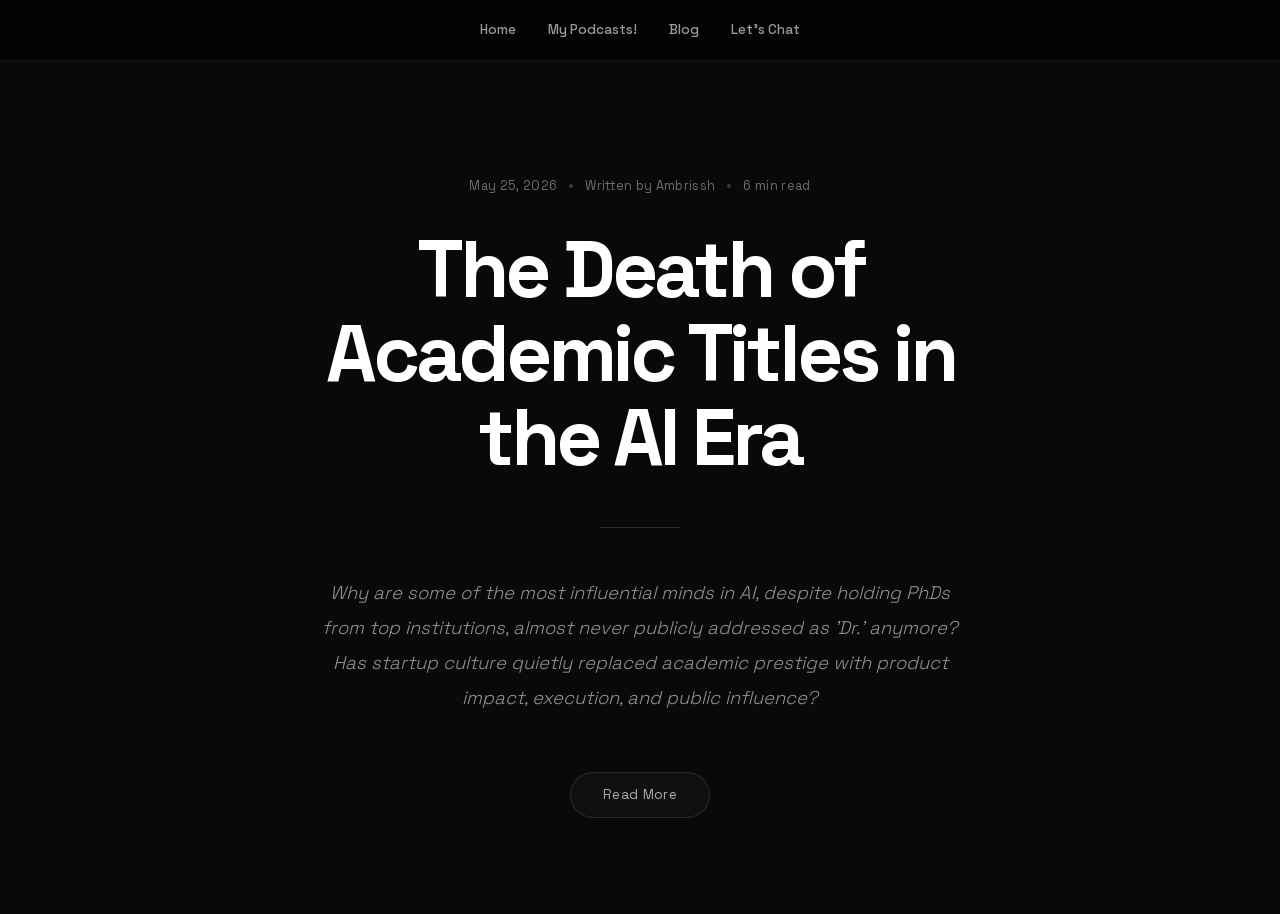
==== blog/index.html @ 8d7035c8 "deploy: publish static portfolio" ====
<!DOCTYPE html><html lang="en" class="__variable_space_grotesk_1jhxa0u relative h-full"><head><meta charSet="utf-8"/><meta name="viewport" content="width=device-width, initial-scale=1"/><link rel="stylesheet" href="/_next/static/css/index.Co2GY6h6.css" data-rsc-css-href="/_next/static/css/index.Co2GY6h6.css" data-precedence="vite-rsc/importer-resources"/><link rel="modulepreload" fetchPriority="low" href="/_next/static/chunks/index-DH55cw8h.js"/><script src="/_next/static/chunks/rolldown-runtime-C60lm6uB.js" type="module" async=""></script><script src="/_next/static/chunks/framework-BgSIrAUN.js" type="module" async=""></script><link rel="modulepreload" href="/_next/static/chunks/layout-segment-context-EyepZ-zw.js" crossorigin=""/><title>Ambrissh S. Raghav</title><meta name="description" content="AI engineer building RAG systems and useful LLM-powered products. Physics student and host of Metaverse Entangled."/><link rel="shortcut icon" href="/icon.png?v=3"/><link rel="icon" href="/icon.png?v=3" sizes="512x512" type="image/png"/><link rel="apple-touch-icon" href="/apple-icon.png?v=3" sizes="512x512" type="image/png"/><script>Object.assign(((self[Symbol.for("vinext.navigationRuntime")]??={bootstrap:{routeManifest:null},functions:{}}).bootstrap.rsc??={rsc:[]}),{params:{},nav:{"pathname":"/blog","searchParams":[]}})</script><link rel="modulepreload" href="/_next/static/chunks/index-DH55cw8h.js" />
<link rel="preload" href="/_next/static/_vinext_fonts/space-grotesk-8e191ef32247/space-grotesk-a57c9413.woff2" as="font" type="font/woff2" crossorigin />
<style data-vinext-fonts>/* vietnamese */
@font-face {
  font-family: 'Space Grotesk';
  font-style: normal;
  font-weight: 300;
  font-display: swap;
  src: url(/_next/static/_vinext_fonts/space-grotesk-8e191ef32247/space-grotesk-53435720.woff2) format('woff2');
  unicode-range: U+0102-0103, U+0110-0111, U+0128-0129, U+0168-0169, U+01A0-01A1, U+01AF-01B0, U+0300-0301, U+0303-0304, U+0308-0309, U+0323, U+0329, U+1EA0-1EF9, U+20AB;
}
/* latin-ext */
@font-face {
  font-family: 'Space Grotesk';
  font-style: normal;
  font-weight: 300;
  font-display: swap;
  src: url(/_next/static/_vinext_fonts/space-grotesk-8e191ef32247/space-grotesk-e911c2d9.woff2) format('woff2');
  unicode-range: U+0100-02BA, U+02BD-02C5, U+02C7-02CC, U+02CE-02D7, U+02DD-02FF, U+0304, U+0308, U+0329, U+1D00-1DBF, U+1E00-1E9F, U+1EF2-1EFF, U+2020, U+20A0-20AB, U+20AD-20C0, U+2113, U+2C60-2C7F, U+A720-A7FF;
}
/* latin */
@font-face {
  font-family: 'Space Grotesk';
  font-style: normal;
  font-weight: 300;
  font-display: swap;
  src: url(/_next/static/_vinext_fonts/space-grotesk-8e191ef32247/space-grotesk-a57c9413.woff2) format('woff2');
  unicode-range: U+0000-00FF, U+0131, U+0152-0153, U+02BB-02BC, U+02C6, U+02DA, U+02DC, U+0304, U+0308, U+0329, U+2000-206F, U+20AC, U+2122, U+2191, U+2193, U+2212, U+2215, U+FEFF, U+FFFD;
}
/* vietnamese */
@font-face {
  font-family: 'Space Grotesk';
  font-style: normal;
  font-weight: 400;
  font-display: swap;
  src: url(/_next/static/_vinext_fonts/space-grotesk-8e191ef32247/space-grotesk-53435720.woff2) format('woff2');
  unicode-range: U+0102-0103, U+0110-0111, U+0128-0129, U+0168-0169, U+01A0-01A1, U+01AF-01B0, U+0300-0301, U+0303-0304, U+0308-0309, U+0323, U+0329, U+1EA0-1EF9, U+20AB;
}
/* latin-ext */
@font-face {
  font-family: 'Space Grotesk';
  font-style: normal;
  font-weight: 400;
  font-display: swap;
  src: url(/_next/static/_vinext_fonts/space-grotesk-8e191ef32247/space-grotesk-e911c2d9.woff2) format('woff2');
  unicode-range: U+0100-02BA, U+02BD-02C5, U+02C7-02CC, U+02CE-02D7, U+02DD-02FF, U+0304, U+0308, U+0329, U+1D00-1DBF, U+1E00-1E9F, U+1EF2-1EFF, U+2020, U+20A0-20AB, U+20AD-20C0, U+2113, U+2C60-2C7F, U+A720-A7FF;
}
/* latin */
@font-face {
  font-family: 'Space Grotesk';
  font-style: normal;
  font-weight: 400;
  font-display: swap;
  src: url(/_next/static/_vinext_fonts/space-grotesk-8e191ef32247/space-grotesk-a57c9413.woff2) format('woff2');
  unicode-range: U+0000-00FF, U+0131, U+0152-0153, U+02BB-02BC, U+02C6, U+02DA, U+02DC, U+0304, U+0308, U+0329, U+2000-206F, U+20AC, U+2122, U+2191, U+2193, U+2212, U+2215, U+FEFF, U+FFFD;
}
/* vietnamese */
@font-face {
  font-family: 'Space Grotesk';
  font-style: normal;
  font-weight: 500;
  font-display: swap;
  src: url(/_next/static/_vinext_fonts/space-grotesk-8e191ef32247/space-grotesk-53435720.woff2) format('woff2');
  unicode-range: U+0102-0103, U+0110-0111, U+0128-0129, U+0168-0169, U+01A0-01A1, U+01AF-01B0, U+0300-0301, U+0303-0304, U+0308-0309, U+0323, U+0329, U+1EA0-1EF9, U+20AB;
}
/* latin-ext */
@font-face {
  font-family: 'Space Grotesk';
  font-style: normal;
  font-weight: 500;
  font-display: swap;
  src: url(/_next/static/_vinext_fonts/space-grotesk-8e191ef32247/space-grotesk-e911c2d9.woff2) format('woff2');
  unicode-range: U+0100-02BA, U+02BD-02C5, U+02C7-02CC, U+02CE-02D7, U+02DD-02FF, U+0304, U+0308, U+0329, U+1D00-1DBF, U+1E00-1E9F, U+1EF2-1EFF, U+2020, U+20A0-20AB, U+20AD-20C0, U+2113, U+2C60-2C7F, U+A720-A7FF;
}
/* latin */
@font-face {
  font-family: 'Space Grotesk';
  font-style: normal;
  font-weight: 500;
  font-display: swap;
  src: url(/_next/static/_vinext_fonts/space-grotesk-8e191ef32247/space-grotesk-a57c9413.woff2) format('woff2');
  unicode-range: U+0000-00FF, U+0131, U+0152-0153, U+02BB-02BC, U+02C6, U+02DA, U+02DC, U+0304, U+0308, U+0329, U+2000-206F, U+20AC, U+2122, U+2191, U+2193, U+2212, U+2215, U+FEFF, U+FFFD;
}
/* vietnamese */
@font-face {
  font-family: 'Space Grotesk';
  font-style: normal;
  font-weight: 600;
  font-display: swap;
  src: url(/_next/static/_vinext_fonts/space-grotesk-8e191ef32247/space-grotesk-53435720.woff2) format('woff2');
  unicode-range: U+0102-0103, U+0110-0111, U+0128-0129, U+0168-0169, U+01A0-01A1, U+01AF-01B0, U+0300-0301, U+0303-0304, U+0308-0309, U+0323, U+0329, U+1EA0-1EF9, U+20AB;
}
/* latin-ext */
@font-face {
  font-family: 'Space Grotesk';
  font-style: normal;
  font-weight: 600;
  font-display: swap;
  src: url(/_next/static/_vinext_fonts/space-grotesk-8e191ef32247/space-grotesk-e911c2d9.woff2) format('woff2');
  unicode-range: U+0100-02BA, U+02BD-02C5, U+02C7-02CC, U+02CE-02D7, U+02DD-02FF, U+0304, U+0308, U+0329, U+1D00-1DBF, U+1E00-1E9F, U+1EF2-1EFF, U+2020, U+20A0-20AB, U+20AD-20C0, U+2113, U+2C60-2C7F, U+A720-A7FF;
}
/* latin */
@font-face {
  font-family: 'Space Grotesk';
  font-style: normal;
  font-weight: 600;
  font-display: swap;
  src: url(/_next/static/_vinext_fonts/space-grotesk-8e191ef32247/space-grotesk-a57c9413.woff2) format('woff2');
  unicode-range: U+0000-00FF, U+0131, U+0152-0153, U+02BB-02BC, U+02C6, U+02DA, U+02DC, U+0304, U+0308, U+0329, U+2000-206F, U+20AC, U+2122, U+2191, U+2193, U+2212, U+2215, U+FEFF, U+FFFD;
}
/* vietnamese */
@font-face {
  font-family: 'Space Grotesk';
  font-style: normal;
  font-weight: 700;
  font-display: swap;
  src: url(/_next/static/_vinext_fonts/space-grotesk-8e191ef32247/space-grotesk-53435720.woff2) format('woff2');
  unicode-range: U+0102-0103, U+0110-0111, U+0128-0129, U+0168-0169, U+01A0-01A1, U+01AF-01B0, U+0300-0301, U+0303-0304, U+0308-0309, U+0323, U+0329, U+1EA0-1EF9, U+20AB;
}
/* latin-ext */
@font-face {
  font-family: 'Space Grotesk';
  font-style: normal;
  font-weight: 700;
  font-display: swap;
  src: url(/_next/static/_vinext_fonts/space-grotesk-8e191ef32247/space-grotesk-e911c2d9.woff2) format('woff2');
  unicode-range: U+0100-02BA, U+02BD-02C5, U+02C7-02CC, U+02CE-02D7, U+02DD-02FF, U+0304, U+0308, U+0329, U+1D00-1DBF, U+1E00-1E9F, U+1EF2-1EFF, U+2020, U+20A0-20AB, U+20AD-20C0, U+2113, U+2C60-2C7F, U+A720-A7FF;
}
/* latin */
@font-face {
  font-family: 'Space Grotesk';
  font-style: normal;
  font-weight: 700;
  font-display: swap;
  src: url(/_next/static/_vinext_fonts/space-grotesk-8e191ef32247/space-grotesk-a57c9413.woff2) format('woff2');
  unicode-range: U+0000-00FF, U+0131, U+0152-0153, U+02BB-02BC, U+02C6, U+02DA, U+02DC, U+0304, U+0308, U+0329, U+2000-206F, U+20AC, U+2122, U+2191, U+2193, U+2212, U+2215, U+FEFF, U+FFFD;
}

@font-face {
  font-family: 'Space Grotesk Fallback';
  src: local("Arial");
  ascent-override: 89.71%;
  descent-override: 26.62%;
  line-gap-override: 0.00%;
  size-adjust: 109.69%;
}

.__font_space_grotesk_1jhxa0u { font-family: 'Space Grotesk', 'Space Grotesk Fallback'; font-style: normal; }

.__variable_space_grotesk_1jhxa0u { --font-space-grotesk: 'Space Grotesk', 'Space Grotesk Fallback'; }
</style>
</head><body class="__variable_space_grotesk_1jhxa0u antialiased"><nav class="fixed top-0 left-0 z-50 w-full flex items-center justify-center px-8 py-5 border-b border-white/[0.05] bg-black/60 backdrop-blur-[24px]"><div class="flex items-center gap-6 md:gap-8 font-sans text-[0.85rem] font-medium text-white/60"><a href="/" class="transition-colors duration-200 hover:text-white">Home</a><a href="/podcasts/" class="transition-colors duration-200 hover:text-white">My Podcasts!</a><a href="/blog/" class="transition-colors duration-200 hover:text-white">Blog</a><a href="/contact/" class="transition-colors duration-200 hover:text-white">Let&#x27;s Chat</a></div></nav><main class="relative min-h-screen bg-[#090909] text-white overflow-hidden"><div class="absolute top-0 left-0 right-0 h-px" style="background:linear-gradient(to right, transparent, rgba(255,255,255,0.08), transparent)"></div><section class="relative px-6 pt-[9rem] pb-24 md:pt-[11rem]"><div class="mx-auto max-w-[46rem]"><div class="flex items-center justify-center gap-3 text-[0.8rem] tracking-wide text-white/40 mb-8"><time>May 25, 2026</time><span class="w-1 h-1 rounded-full bg-white/20"></span><span>Written by <!-- -->Ambrissh</span><span class="w-1 h-1 rounded-full bg-white/20"></span><span>6 min read</span></div><h1 class="text-center text-[clamp(2.5rem,7vw,5rem)] font-bold leading-[1.05] tracking-[-0.05em] text-white mb-12">The Death of Academic Titles in the AI Era</h1><div class="mx-auto mb-12 h-px w-20 bg-white/15 origin-center"></div><blockquote class="text-center text-[1.05rem] md:text-[1.15rem] font-light italic leading-[1.9] text-white/55 px-4 md:px-10">Why are some of the most influential minds in AI, despite holding PhDs from top institutions, almost never publicly addressed as &#x27;Dr.&#x27; anymore? Has startup culture quietly replaced academic prestige with product impact, execution, and public influence?</blockquote></div></section><details class="group"><summary class="mx-auto -mt-10 mb-24 flex w-fit cursor-pointer list-none rounded-full border border-white/10 bg-white/[0.03] px-8 py-3 text-[0.85rem] tracking-wide text-white/65 transition-all duration-300 hover:border-white/25 hover:bg-white/[0.06] hover:text-white group-open:hidden [&amp;::-webkit-details-marker]:hidden">Read More</summary><article class="relative px-6 pb-20"><div class="mx-auto mb-20 h-px max-w-[44rem]" style="background:linear-gradient(to right, transparent, rgba(255,255,255,0.08), transparent)"></div><div class="mx-auto max-w-[40rem]"><h2 class="text-center text-[clamp(1.8rem,4vw,2.6rem)] font-bold tracking-[-0.03em] mb-16">The Death of Academic Titles in the AI Era</h2><p class="text-[1rem] md:text-[1.05rem] font-light leading-[1.95] text-white/70 mb-8">Finally, after mustering the courage and pulling everything together, I have decided to write my first blog post! I&#x27;ve always wanted to express my thoughts and strongly believe in the power of outreach. This is one of the main reasons I started my podcast series, Metaverse Entangled (do check it out if you&#x27;re curious on YouTube!). I believe writing genuine, non-AI-generated content (though I do sometimes inspect AI-generated content) can leave a lasting impact :)!</p><p class="text-[1rem] md:text-[1.05rem] font-light leading-[1.95] text-white/70 mb-8">Two factors motivated me to write this blog post. First, I recently created my portfolio website and added a blog page! More importantly, I have had a lingering question ever since I became interested in AI and started observing some of the major contributors in the field, leading me to the title of my first blog:</p><blockquote class="border-l border-white/15 pl-6 py-3 my-10 italic text-white/60 text-[1.05rem] leading-[1.9]">&quot;The Death of Academic Titles in the AI Era.&quot;</blockquote><p class="text-[1rem] md:text-[1.05rem] font-light leading-[1.95] text-white/70 mb-8">To give you a bit of background, I&#x27;m entering my fourth year as a physics major at the Indian Institute of Science Education and Research Berhampur, one of the premier research institutes in the country. I&#x27;m surrounded by a multitude of researchers, graduate students, and faculty members, many of whom are pursuing or have completed their PhD programs and are eagerly anticipating the title of &quot;Dr.&quot; I understand just how significant that title can be. It represents years of research, persistence, intellectual struggle, and commitment to a subject.</p><p class="text-[1rem] md:text-[1.05rem] font-light leading-[1.95] text-white/70 mb-8">As I went deeper into AI and looked upon who the prominent figures in the field are, I stumbled upon names like Ilya Sutskever, Andrej Karpathy, and Aravind Srinivas. One thing I consistently noticed is that, despite having completed PhDs in Machine learning fields, these individuals are rarely publicly addressed as &quot;Dr.&quot;</p><p class="text-[1rem] md:text-[1.05rem] font-light leading-[1.95] text-white/70 mb-8">This raised a question in my mind: Why aren&#x27;t they addressed with the same formal recognition? They have all gone through the same academic journey that conventionally earns someone the title of &quot;Doctor.&quot;</p><p class="text-[1rem] md:text-[1.05rem] font-light leading-[1.95] text-white/70 mb-8">Yet in public appearances, podcasts, conferences, interviews, and even online discussions, they are usually referred to simply by their first names. What is happening here?</p><p class="text-[1rem] md:text-[1.05rem] font-light leading-[1.95] text-white/70 mb-8">One possible explanation could be the culture surrounding startups and commercial AI. Unlike traditional academia, the AI startup ecosystem feels significantly flatter and more informal. Using first names may create a stronger sense of relatability and accessibility. Referring to someone as &quot;Ilya&quot; or &quot;Andrej&quot; rather than &quot;Dr Sutskever&quot; or &quot;Dr Karpathy&quot; makes conversations feel less hierarchical and perhaps more aligned with Silicon Valley&#x27;s builder culture.</p><p class="text-[1rem] md:text-[1.05rem] font-light leading-[1.95] text-white/70 mb-8">In academia, especially in natural sciences, titles like &quot;Doctor&quot; carry institutional and cultural weightage. But in modern AI, I feel authority emerges from somewhere else that is building impactful systems, publishing groundbreaking research or creating products that actually solve a problem.</p><blockquote class="border-l border-white/15 pl-6 py-3 my-10 italic text-white/60 text-[1.05rem] leading-[1.9]">Perhaps AI is one of the first disciplines where intellectual influence has become somewhat detached from formal academic signalling.</blockquote><p class="text-[1rem] md:text-[1.05rem] font-light leading-[1.95] text-white/70 mb-8">Another possibility is that many of these researchers may not care much about being addressed as &quot;Dr.&quot; Watching interviews with people like Ilya Sutskever or Andrej Karpathy, it often feels as though their primary motivation is not status but curiosity and understanding. Their identity appears to revolve more around ideas, research, and building than around credentials.</p><p class="text-[1rem] md:text-[1.05rem] font-light leading-[1.95] text-white/70 mb-8">Adding on, what if people in founder roles deliberately avoid academic titles because the startup culture doesn&#x27;t care about credentials and often values execution, products, and impact? What if they think being too academic can even create a sense of distance from the broader public? But at the same time, wouldn&#x27;t having a PhD also act as a point of credibility?</p><p class="text-[1rem] md:text-[1.05rem] font-light leading-[1.95] text-white/70 mb-8">To cite an example, consider Aravind Srinivas, having a PhD from UC Berkeley, arguably strengthens trust in the products he helps build. Years of graduate-level research signal technical depth, discipline, and expertise. Publicly acknowledging that background could help people better understand the level of knowledge behind the systems shaping modern society.</p><p class="text-[1rem] md:text-[1.05rem] font-light leading-[1.95] text-white/70 mb-8">So the question that still remains is, should the public recognise and acknowledge these individuals as scholars alongside their roles as founders and researchers? Or does sticking to titles like &quot;founder,&quot; &quot;researcher,&quot; and &quot;engineer&quot; create a stronger and more relatable connection with audiences?</p><p class="text-[1rem] md:text-[1.05rem] font-light leading-[1.95] text-white/70 mb-8">On the other side, people like Ilya Sutskever and Andrej Karpathy are often regarded as some of the most intelligent figures in AI. Perhaps their focus on research and ideas contributes to that image more than titles ever could.</p><blockquote class="border-l border-white/15 pl-6 py-3 my-10 italic text-white/60 text-[1.05rem] leading-[1.9]">Maybe this reflects a broader cultural shift.</blockquote><p class="text-[1rem] md:text-[1.05rem] font-light leading-[1.95] text-white/70 mb-8">Traditional academia evolved inside universities and institutions where hierarchy and formal recognition naturally became important. Modern AI, however, has evolved not only in universities but also in startups, research labs, open-source communities, and fast-moving technology companies. As a result, the culture became more outcome-oriented than title-oriented.</p><p class="text-[1rem] md:text-[1.05rem] font-light leading-[1.95] text-white/70 mb-8">These days, people care less about whether someone is &quot;Dr&quot; and more about whether they built something meaningful or contributed something valuable to the world.</p><p class="text-[1rem] md:text-[1.05rem] font-light leading-[1.95] text-white/70 mb-8">I might be completely wrong about some of these observations, and I&#x27;m genuinely looking forward to further discussions on this topic, but I find this cultural transition fascinating. AI seems to sit at a strange intersection between academia, engineering, entrepreneurship, and internet culture, and perhaps that is exactly why its social norms feel so different.</p><p class="text-[1rem] md:text-[1.05rem] font-light leading-[1.95] text-white/70 mb-8">Maybe the title of &quot;Doctor&quot; is not disappearing.</p><blockquote class="border-l border-white/15 pl-6 py-3 my-10 italic text-white/60 text-[1.05rem] leading-[1.9]">Maybe, in the AI era, it is simply no longer the primary way society recognises intelligence and contribution.</blockquote><div class="flex items-center justify-center gap-3 mt-20"><span class="w-1.5 h-1.5 rounded-full bg-white/20"></span><span class="w-1.5 h-1.5 rounded-full bg-white/20"></span><span class="w-1.5 h-1.5 rounded-full bg-white/20"></span></div><div class="h-28"></div></div></article></details></main><script type="module" src="/_next/static/chunks/index-DH55cw8h.js" id="_R_" async=""></script><script>((self[Symbol.for("vinext.navigationRuntime")]??={bootstrap:{routeManifest:null},functions:{}}).bootstrap.rsc??={rsc:[]}).rsc.push("2:I[\"8c0f216c4604\",[],\"Children\",1]\n")</script><script>((self[Symbol.for("vinext.navigationRuntime")]??={bootstrap:{routeManifest:null},functions:{}}).bootstrap.rsc??={rsc:[]}).rsc.push("3:I[\"593f344dc510\",[],\"GlobalErrorBoundary\",1]\n")</script><script>((self[Symbol.for("vinext.navigationRuntime")]??={bootstrap:{routeManifest:null},functions:{}}).bootstrap.rsc??={rsc:[]}).rsc.push("4:I[\"0b874ad30386\",[],\"default\",1]\n")</script><script>((self[Symbol.for("vinext.navigationRuntime")]??={bootstrap:{routeManifest:null},functions:{}}).bootstrap.rsc??={rsc:[]}).rsc.push("5:I[\"593f344dc510\",[],\"ErrorBoundary\",1]\n")</script><script>((self[Symbol.for("vinext.navigationRuntime")]??={bootstrap:{routeManifest:null},functions:{}}).bootstrap.rsc??={rsc:[]}).rsc.push("6:I[\"15c18cfaeeff\",[],\"LayoutSegmentProvider\",1]\n")</script><script>((self[Symbol.for("vinext.navigationRuntime")]??={bootstrap:{routeManifest:null},functions:{}}).bootstrap.rsc??={rsc:[]}).rsc.push("7:I[\"8c0f216c4604\",[],\"Slot\",1]\n")</script><script>((self[Symbol.for("vinext.navigationRuntime")]??={bootstrap:{routeManifest:null},functions:{}}).bootstrap.rsc??={rsc:[]}).rsc.push("8:I[\"9276801271d6\",[],\"AppRouterScrollTarget\",1]\n")</script><script>((self[Symbol.for("vinext.navigationRuntime")]??={bootstrap:{routeManifest:null},functions:{}}).bootstrap.rsc??={rsc:[]}).rsc.push("9:I[\"593f344dc510\",[],\"RedirectBoundary\",1]\n")</script><script>((self[Symbol.for("vinext.navigationRuntime")]??={bootstrap:{routeManifest:null},functions:{}}).bootstrap.rsc??={rsc:[]}).rsc.push(":HL[\"/_next/static/css/index.Co2GY6h6.css\",\"style\"     ]\n")</script><script>((self[Symbol.for("vinext.navigationRuntime")]??={bootstrap:{routeManifest:null},functions:{}}).bootstrap.rsc??={rsc:[]}).rsc.push("0:{\"__route\":\"route:/blog\",\"__interceptionContext\":null,\"__layoutIds\":[\"layout:/\"],\"__rootLayout\":\"/\",\"__sourcePage\":\"/blog/page\",\"page:/blog\":\"$L1\",\"layout:/\":[[[[\"$\",\"link\",\"css:/_next/static/css/index.Co2GY6h6.css\",{\"rel\":\"stylesheet\",\"precedence\":\"vite-rsc/importer-resources\",\"href\":\"/_next/static/css/index.Co2GY6h6.css\",\"data-rsc-css-href\":\"/_next/static/css/index.Co2GY6h6.css\"}],\"$undefined\"],[\"$\",\"html\",null,{\"lang\":\"en\",\"className\":\"__variable_space_grotesk_1jhxa0u relative h-full\",\"children\":[\"$\",\"body\",null,{\"className\":\"__variable_space_grotesk_1jhxa0u antialiased\",\"children\":[[\"$\",\"nav\",null,{\"className\":\"fixed top-0 left-0 z-50 w-full flex items-center justify-center px-8 py-5 border-b border-white/[0.05] bg-black/60 backdrop-blur-[24px]\",\"children\":[\"$\",\"div\",null,{\"className\":\"flex items-center gap-6 md:gap-8 font-sans text-[0.85rem] font-medium text-white/60\",\"children\":[[\"$\",\"a\",\"Home\",{\"href\":\"/\",\"className\":\"transition-colors duration-200 hover:text-white\",\"children\":\"Home\"}],[\"$\",\"a\",\"My Podcasts!\",{\"href\":\"/podcasts/\",\"className\":\"transition-colors duration-200 hover:text-white\",\"children\":\"My Podcasts!\"}],[\"$\",\"a\",\"Blog\",{\"href\":\"/blog/\",\"className\":\"transition-colors duration-200 hover:text-white\",\"children\":\"Blog\"}],[\"$\",\"a\",\"Let's Chat\",{\"href\":\"/contact/\",\"className\":\"transition-colors duration-200 hover:text-white\",\"children\":\"Let's Chat\"}]]}]}],[\"$\",\"$L2\",null,{}]]}]}]],null],\"route:/blog\":[[[\"$\",\"meta\",null,{\"charSet\":\"utf-8\"}],[[\"$\",\"title\",\"0\",{\"children\":\"Ambrissh S. Raghav\"}],[\"$\",\"meta\",\"1\",{\"name\":\"description\",\"content\":\"AI engineer building RAG systems and useful LLM-powered products. Physics student and host of Metaverse Entangled.\"}],[\"$\",\"link\",\"2\",{\"rel\":\"shortcut icon\",\"href\":\"/icon.png?v=3\"}],[\"$\",\"link\",\"3\",{\"rel\":\"icon\",\"href\":\"/icon.png?v=3\",\"sizes\":\"512x512\",\"type\":\"image/png\"}],[\"$\",\"link\",\"4\",{\"rel\":\"apple-touch-icon\",\"href\":\"/apple-icon.png?v=3\",\"sizes\":\"512x512\",\"type\":\"image/png\"}]],[[\"$\",\"meta\",\"0\",{\"name\":\"viewport\",\"content\":\"width=device-width, initial-scale=1\"}]]],[\"$\",\"$L3\",null,{\"fallback\":\"$4\",\"children\":[\"$\",\"$L5\",null,{\"fallback\":\"$4\",\"children\":[\"$\",\"$L6\",null,{\"providerId\":\"layout:/\",\"segmentMap\":{\"children\":[\"blog\"]},\"children\":[\"$\",\"$L7\",null,{\"id\":\"layout:/\",\"parallelSlots\":\"$undefined\",\"children\":[\"$\",\"$L8\",null,{\"children\":[\"$\",\"$L9\",null,{\"children\":[[\"$\",\"$L6\",null,{\"providerId\":\"page:/blog\",\"segmentMap\":{\"children\":[\"__PAGE__\"]},\"children\":[\"$\",\"$L7\",null,{\"id\":\"page:/blog\"}]}],null]}]}]}]}]}]}],null,null],\"__layoutFlags\":{\"layout:/\":\"s\"},\"__artifactCompatibility\":{\"schemaVersion\":1,\"graphVersion\":\"app-route-graph:077c713c500949f8\",\"deploymentVersion\":\"7a87a8e6-d4d4-435f-a285-24a1df05f448\",\"appElementsSchemaVersion\":1,\"rscPayloadSchemaVersion\":1,\"rootBoundaryId\":\"/\",\"renderEpoch\":null},\"__renderObservation\":{\"schemaVersion\":1,\"output\":{\"kind\":\"app-rsc\",\"mountedSlotsFingerprint\":null,\"renderEpoch\":null,\"rootBoundaryId\":\"/\",\"routeId\":\"route:/blog\"},\"completeness\":\"partial\",\"boundaryOutcome\":{\"kind\":\"unknown\"},\"requestApis\":[{\"kind\":\"connection\",\"status\":\"unknown\"},{\"kind\":\"cookies\",\"status\":\"unknown\"},{\"kind\":\"draftMode\",\"status\":\"unknown\"},{\"kind\":\"headers\",\"status\":\"unknown\"},{\"kind\":\"params\",\"status\":\"unknown\"},{\"kind\":\"searchParams\",\"status\":\"unknown\"}],\"dynamicFetches\":[],\"cacheTags\":[\"/blog\",\"_N_T_/blog\",\"_N_T_/blog/layout\",\"_N_T_/blog/page\",\"_N_T_/layout\"],\"pathTags\":[\"/blog\"],\"cacheability\":\"unknown\",\"downgrade\":{\"target\":\"freshRender\",\"reasons\":[{\"code\":\"CP_DOWNGRADE_CACHEABILITY_UNKNOWN\",\"target\":\"freshRender\"},{\"code\":\"CP_DOWNGRADE_INCOMPLETE_OBSERVATION\",\"completeness\":\"partial\",\"target\":\"freshRender\"},{\"code\":\"CP_DOWNGRADE_UNKNOWN_REQUEST_API\",\"requestApi\":\"connection\",\"target\":\"freshRender\"},{\"code\":\"CP_DOWNGRADE_UNKNOWN_REQUEST_API\",\"requestApi\":\"cookies\",\"target\":\"freshRender\"},{\"code\":\"CP_DOWNGRADE_UNKNOWN_REQUEST_API\",\"requestApi\":\"draftMode\",\"target\":\"freshRender\"},{\"code\":\"CP_DOWNGRADE_UNKNOWN_REQUEST_API\",\"requestApi\":\"headers\",\"target\":\"freshRender\"},{\"code\":\"CP_DOWNGRADE_UNKNOWN_REQUEST_API\",\"requestApi\":\"params\",\"target\":\"freshRender\"},{\"code\":\"CP_DOWNGRADE_UNKNOWN_REQUEST_API\",\"requestApi\":\"searchParams\",\"target\":\"freshRender\"}],\"fallback\":{\"kind\":\"breakerFallback\",\"code\":\"CP_PRIVATE_DYNAMIC_DOWNGRADE\",\"mode\":\"renderFresh\",\"scope\":\"affectedOutput\",\"fields\":{\"reasonCodes\":[\"CP_DOWNGRADE_CACHEABILITY_UNKNOWN\",\"CP_DOWNGRADE_INCOMPLETE_OBSERVATION\",\"CP_DOWNGRADE_UNKNOWN_REQUEST_API\",\"CP_DOWNGRADE_UNKNOWN_REQUEST_API\",\"CP_DOWNGRADE_UNKNOWN_REQUEST_API\",\"CP_DOWNGRADE_UNKNOWN_REQUEST_API\",\"CP_DOWNGRADE_UNKNOWN_REQUEST_API\",\"CP_DOWNGRADE_UNKNOWN_REQUEST_API\"],\"target\":\"freshRender\"}},\"isPublicCacheCandidate\":false}}}\n")</script><script>((self[Symbol.for("vinext.navigationRuntime")]??={bootstrap:{routeManifest:null},functions:{}}).bootstrap.rsc??={rsc:[]}).rsc.push("1:[\"$\",\"main\",null,{\"className\":\"relative min-h-screen bg-[#090909] text-white overflow-hidden\",\"children\":[[\"$\",\"div\",null,{\"className\":\"absolute top-0 left-0 right-0 h-px\",\"style\":{\"background\":\"linear-gradient(to right, transparent, rgba(255,255,255,0.08), transparent)\"}}],[\"$\",\"section\",null,{\"className\":\"relative px-6 pt-[9rem] pb-24 md:pt-[11rem]\",\"children\":[\"$\",\"div\",null,{\"className\":\"mx-auto max-w-[46rem]\",\"children\":[[\"$\",\"div\",null,{\"className\":\"flex items-center justify-center gap-3 text-[0.8rem] tracking-wide text-white/40 mb-8\",\"children\":[[\"$\",\"time\",null,{\"children\":\"May 25, 2026\"}],[\"$\",\"span\",null,{\"className\":\"w-1 h-1 rounded-full bg-white/20\"}],[\"$\",\"span\",null,{\"children\":[\"Written by \",\"Ambrissh\"]}],[\"$\",\"span\",null,{\"className\":\"w-1 h-1 rounded-full bg-white/20\"}],[\"$\",\"span\",null,{\"children\":\"6 min read\"}]]}],[\"$\",\"h1\",null,{\"className\":\"text-center text-[clamp(2.5rem,7vw,5rem)] font-bold leading-[1.05] tracking-[-0.05em] text-white mb-12\",\"children\":\"The Death of Academic Titles in the AI Era\"}],[\"$\",\"div\",null,{\"className\":\"mx-auto mb-12 h-px w-20 bg-white/15 origin-center\"}],[\"$\",\"blockquote\",null,{\"className\":\"text-center text-[1.05rem] md:text-[1.15rem] font-light italic leading-[1.9] text-white/55 px-4 md:px-10\",\"children\":\"Why are some of the most influential minds in AI, despite holding PhDs from top institutions, almost never publicly addressed as 'Dr.' anymore? Has startup culture quietly replaced academic prestige with product impact, execution, and public influence?\"}]]}]}],[\"$\",\"details\",null,{\"className\":\"group\",\"children\":[[\"$\",\"summary\",null,{\"className\":\"mx-auto -mt-10 mb-24 flex w-fit cursor-pointer list-none rounded-full border border-white/10 bg-white/[0.03] px-8 py-3 text-[0.85rem] tracking-wide text-white/65 transition-all duration-300 hover:border-white/25 hover:bg-white/[0.06] hover:text-white group-open:hidden [\u0026::-webkit-details-marker]:hidden\",\"children\":\"Read More\"}],[\"$\",\"article\",null,{\"className\":\"relative px-6 pb-20\",\"children\":[[\"$\",\"div\",null,{\"className\":\"mx-auto mb-20 h-px max-w-[44rem]\",\"style\":{\"background\":\"linear-gradient(to right, transparent, rgba(255,255,255,0.08), transparent)\"}}],[\"$\",\"div\",null,{\"className\":\"mx-auto max-w-[40rem]\",\"children\":[[\"$\",\"h2\",null,{\"className\":\"text-center text-[clamp(1.8rem,4vw,2.6rem)] font-bold tracking-[-0.03em] mb-16\",\"children\":\"The Death of Academic Titles in the AI Era\"}],[[\"$\",\"p\",\"0\",{\"className\":\"text-[1rem] md:text-[1.05rem] font-light leading-[1.95] text-white/70 mb-8\",\"children\":\"Finally, after mustering the courage and pulling everything together, I have decided to write my first blog post! I've always wanted to express my thoughts and strongly believe in the power of outreach. This is one of the main reasons I started my podcast series, Metaverse Entangled (do check it out if you're curious on YouTube!). I believe writing genuine, non-AI-generated content (though I do sometimes inspect AI-generated content) can leave a lasting impact :)!\"}],[\"$\",\"p\",\"1\",{\"className\":\"text-[1rem] md:text-[1.05rem] font-light leading-[1.95] text-white/70 mb-8\",\"children\":\"Two factors motivated me to write this blog post. First, I recently created my portfolio website and added a blog page! More importantly, I have had a lingering question ever since I became interested in AI and started observing some of the major contributors in the field, leading me to the title of my first blog:\"}],[\"$\",\"blockquote\",\"2\",{\"className\":\"border-l border-white/15 pl-6 py-3 my-10 italic text-white/60 text-[1.05rem] leading-[1.9]\",\"children\":\"\\\"The Death of Academic Titles in the AI Era.\\\"\"}],[\"$\",\"p\",\"3\",{\"className\":\"text-[1rem] md:text-[1.05rem] font-light leading-[1.95] text-white/70 mb-8\",\"children\":\"To give you a bit of background, I'm entering my fourth year as a physics major at the Indian Institute of Science Education and Research Berhampur, one of the premier research institutes in the country. I'm surrounded by a multitude of researchers, graduate students, and faculty members, many of whom are pursuing or have completed their PhD programs and are eagerly anticipating the title of \\\"Dr.\\\" I understand just how significant that title can be. It represents years of research, persistence, intellectual struggle, and commitment to a subject.\"}],\"$La\",\"$Lb\",\"$Lc\",\"$Ld\",\"$Le\",\"$Lf\",\"$L10\",\"$L11\",\"$L12\",\"$L13\",\"$L14\",\"$L15\",\"$L16\",\"$L17\",\"$L18\",\"$L19\",\"$L1a\"],\"$L1b\",\"$L1c\"]}]]}]]}]]}]\n")</script><script>((self[Symbol.for("vinext.navigationRuntime")]??={bootstrap:{routeManifest:null},functions:{}}).bootstrap.rsc??={rsc:[]}).rsc.push("a:[\"$\",\"p\",\"4\",{\"className\":\"text-[1rem] md:text-[1.05rem] font-light leading-[1.95] text-white/70 mb-8\",\"children\":\"As I went deeper into AI and looked upon who the prominent figures in the field are, I stumbled upon names like Ilya Sutskever, Andrej Karpathy, and Aravind Srinivas. One thing I consistently noticed is that, despite having completed PhDs in Machine learning fields, these individuals are rarely publicly addressed as \\\"Dr.\\\"\"}]\n")</script><script>((self[Symbol.for("vinext.navigationRuntime")]??={bootstrap:{routeManifest:null},functions:{}}).bootstrap.rsc??={rsc:[]}).rsc.push("b:[\"$\",\"p\",\"5\",{\"className\":\"text-[1rem] md:text-[1.05rem] font-light leading-[1.95] text-white/70 mb-8\",\"children\":\"This raised a question in my mind: Why aren't they addressed with the same formal recognition? They have all gone through the same academic journey that conventionally earns someone the title of \\\"Doctor.\\\"\"}]\n")</script><script>((self[Symbol.for("vinext.navigationRuntime")]??={bootstrap:{routeManifest:null},functions:{}}).bootstrap.rsc??={rsc:[]}).rsc.push("c:[\"$\",\"p\",\"6\",{\"className\":\"text-[1rem] md:text-[1.05rem] font-light leading-[1.95] text-white/70 mb-8\",\"children\":\"Yet in public appearances, podcasts, conferences, interviews, and even online discussions, they are usually referred to simply by their first names. What is happening here?\"}]\n")</script><script>((self[Symbol.for("vinext.navigationRuntime")]??={bootstrap:{routeManifest:null},functions:{}}).bootstrap.rsc??={rsc:[]}).rsc.push("d:[\"$\",\"p\",\"7\",{\"className\":\"text-[1rem] md:text-[1.05rem] font-light leading-[1.95] text-white/70 mb-8\",\"children\":\"One possible explanation could be the culture surrounding startups and commercial AI. Unlike traditional academia, the AI startup ecosystem feels significantly flatter and more informal. Using first names may create a stronger sense of relatability and accessibility. Referring to someone as \\\"Ilya\\\" or \\\"Andrej\\\" rather than \\\"Dr Sutskever\\\" or \\\"Dr Karpathy\\\" makes conversations feel less hierarchical and perhaps more aligned with Silicon Valley's builder culture.\"}]\n")</script><script>((self[Symbol.for("vinext.navigationRuntime")]??={bootstrap:{routeManifest:null},functions:{}}).bootstrap.rsc??={rsc:[]}).rsc.push("e:[\"$\",\"p\",\"8\",{\"className\":\"text-[1rem] md:text-[1.05rem] font-light leading-[1.95] text-white/70 mb-8\",\"children\":\"In academia, especially in natural sciences, titles like \\\"Doctor\\\" carry institutional and cultural weightage. But in modern AI, I feel authority emerges from somewhere else that is building impactful systems, publishing groundbreaking research or creating products that actually solve a problem.\"}]\n")</script><script>((self[Symbol.for("vinext.navigationRuntime")]??={bootstrap:{routeManifest:null},functions:{}}).bootstrap.rsc??={rsc:[]}).rsc.push("f:[\"$\",\"blockquote\",\"9\",{\"className\":\"border-l border-white/15 pl-6 py-3 my-10 italic text-white/60 text-[1.05rem] leading-[1.9]\",\"children\":\"Perhaps AI is one of the first disciplines where intellectual influence has become somewhat detached from formal academic signalling.\"}]\n")</script><script>((self[Symbol.for("vinext.navigationRuntime")]??={bootstrap:{routeManifest:null},functions:{}}).bootstrap.rsc??={rsc:[]}).rsc.push("10:[\"$\",\"p\",\"10\",{\"className\":\"text-[1rem] md:text-[1.05rem] font-light leading-[1.95] text-white/70 mb-8\",\"children\":\"Another possibility is that many of these researchers may not care much about being addressed as \\\"Dr.\\\" Watching interviews with people like Ilya Sutskever or Andrej Karpathy, it often feels as though their primary motivation is not status but curiosity and understanding. Their identity appears to revolve more around ideas, research, and building than around credentials.\"}]\n")</script><script>((self[Symbol.for("vinext.navigationRuntime")]??={bootstrap:{routeManifest:null},functions:{}}).bootstrap.rsc??={rsc:[]}).rsc.push("11:[\"$\",\"p\",\"11\",{\"className\":\"text-[1rem] md:text-[1.05rem] font-light leading-[1.95] text-white/70 mb-8\",\"children\":\"Adding on, what if people in founder roles deliberately avoid academic titles because the startup culture doesn't care about credentials and often values execution, products, and impact? What if they think being too academic can even create a sense of distance from the broader public? But at the same time, wouldn't having a PhD also act as a point of credibility?\"}]\n")</script><script>((self[Symbol.for("vinext.navigationRuntime")]??={bootstrap:{routeManifest:null},functions:{}}).bootstrap.rsc??={rsc:[]}).rsc.push("12:[\"$\",\"p\",\"12\",{\"className\":\"text-[1rem] md:text-[1.05rem] font-light leading-[1.95] text-white/70 mb-8\",\"children\":\"To cite an example, consider Aravind Srinivas, having a PhD from UC Berkeley, arguably strengthens trust in the products he helps build. Years of graduate-level research signal technical depth, discipline, and expertise. Publicly acknowledging that background could help people better understand the level of knowledge behind the systems shaping modern society.\"}]\n")</script><script>((self[Symbol.for("vinext.navigationRuntime")]??={bootstrap:{routeManifest:null},functions:{}}).bootstrap.rsc??={rsc:[]}).rsc.push("13:[\"$\",\"p\",\"13\",{\"className\":\"text-[1rem] md:text-[1.05rem] font-light leading-[1.95] text-white/70 mb-8\",\"children\":\"So the question that still remains is, should the public recognise and acknowledge these individuals as scholars alongside their roles as founders and researchers? Or does sticking to titles like \\\"founder,\\\" \\\"researcher,\\\" and \\\"engineer\\\" create a stronger and more relatable connection with audiences?\"}]\n")</script><script>((self[Symbol.for("vinext.navigationRuntime")]??={bootstrap:{routeManifest:null},functions:{}}).bootstrap.rsc??={rsc:[]}).rsc.push("14:[\"$\",\"p\",\"14\",{\"className\":\"text-[1rem] md:text-[1.05rem] font-light leading-[1.95] text-white/70 mb-8\",\"children\":\"On the other side, people like Ilya Sutskever and Andrej Karpathy are often regarded as some of the most intelligent figures in AI. Perhaps their focus on research and ideas contributes to that image more than titles ever could.\"}]\n")</script><script>((self[Symbol.for("vinext.navigationRuntime")]??={bootstrap:{routeManifest:null},functions:{}}).bootstrap.rsc??={rsc:[]}).rsc.push("15:[\"$\",\"blockquote\",\"15\",{\"className\":\"border-l border-white/15 pl-6 py-3 my-10 italic text-white/60 text-[1.05rem] leading-[1.9]\",\"children\":\"Maybe this reflects a broader cultural shift.\"}]\n")</script><script>((self[Symbol.for("vinext.navigationRuntime")]??={bootstrap:{routeManifest:null},functions:{}}).bootstrap.rsc??={rsc:[]}).rsc.push("16:[\"$\",\"p\",\"16\",{\"className\":\"text-[1rem] md:text-[1.05rem] font-light leading-[1.95] text-white/70 mb-8\",\"children\":\"Traditional academia evolved inside universities and institutions where hierarchy and formal recognition naturally became important. Modern AI, however, has evolved not only in universities but also in startups, research labs, open-source communities, and fast-moving technology companies. As a result, the culture became more outcome-oriented than title-oriented.\"}]\n")</script><script>((self[Symbol.for("vinext.navigationRuntime")]??={bootstrap:{routeManifest:null},functions:{}}).bootstrap.rsc??={rsc:[]}).rsc.push("17:[\"$\",\"p\",\"17\",{\"className\":\"text-[1rem] md:text-[1.05rem] font-light leading-[1.95] text-white/70 mb-8\",\"children\":\"These days, people care less about whether someone is \\\"Dr\\\" and more about whether they built something meaningful or contributed something valuable to the world.\"}]\n")</script><script>((self[Symbol.for("vinext.navigationRuntime")]??={bootstrap:{routeManifest:null},functions:{}}).bootstrap.rsc??={rsc:[]}).rsc.push("18:[\"$\",\"p\",\"18\",{\"className\":\"text-[1rem] md:text-[1.05rem] font-light leading-[1.95] text-white/70 mb-8\",\"children\":\"I might be completely wrong about some of these observations, and I'm genuinely looking forward to further discussions on this topic, but I find this cultural transition fascinating. AI seems to sit at a strange intersection between academia, engineering, entrepreneurship, and internet culture, and perhaps that is exactly why its social norms feel so different.\"}]\n")</script><script>((self[Symbol.for("vinext.navigationRuntime")]??={bootstrap:{routeManifest:null},functions:{}}).bootstrap.rsc??={rsc:[]}).rsc.push("19:[\"$\",\"p\",\"19\",{\"className\":\"text-[1rem] md:text-[1.05rem] font-light leading-[1.95] text-white/70 mb-8\",\"children\":\"Maybe the title of \\\"Doctor\\\" is not disappearing.\"}]\n")</script><script>((self[Symbol.for("vinext.navigationRuntime")]??={bootstrap:{routeManifest:null},functions:{}}).bootstrap.rsc??={rsc:[]}).rsc.push("1a:[\"$\",\"blockquote\",\"20\",{\"className\":\"border-l border-white/15 pl-6 py-3 my-10 italic text-white/60 text-[1.05rem] leading-[1.9]\",\"children\":\"Maybe, in the AI era, it is simply no longer the primary way society recognises intelligence and contribution.\"}]\n")</script><script>((self[Symbol.for("vinext.navigationRuntime")]??={bootstrap:{routeManifest:null},functions:{}}).bootstrap.rsc??={rsc:[]}).rsc.push("1b:[\"$\",\"div\",null,{\"className\":\"flex items-center justify-center gap-3 mt-20\",\"children\":[[\"$\",\"span\",null,{\"className\":\"w-1.5 h-1.5 rounded-full bg-white/20\"}],[\"$\",\"span\",null,{\"className\":\"w-1.5 h-1.5 rounded-full bg-white/20\"}],[\"$\",\"span\",null,{\"className\":\"w-1.5 h-1.5 rounded-full bg-white/20\"}]]}]\n")</script><script>((self[Symbol.for("vinext.navigationRuntime")]??={bootstrap:{routeManifest:null},functions:{}}).bootstrap.rsc??={rsc:[]}).rsc.push("1c:[\"$\",\"div\",null,{\"className\":\"h-28\"}]\n")</script><script>Object.assign(((self[Symbol.for("vinext.navigationRuntime")]??={bootstrap:{routeManifest:null},functions:{}}).bootstrap.rsc??={rsc:[]}),{"initialCacheKind":"static"});((self[Symbol.for("vinext.navigationRuntime")]??={bootstrap:{routeManifest:null},functions:{}}).bootstrap.rsc??={rsc:[]}).done=true</script></body></html>
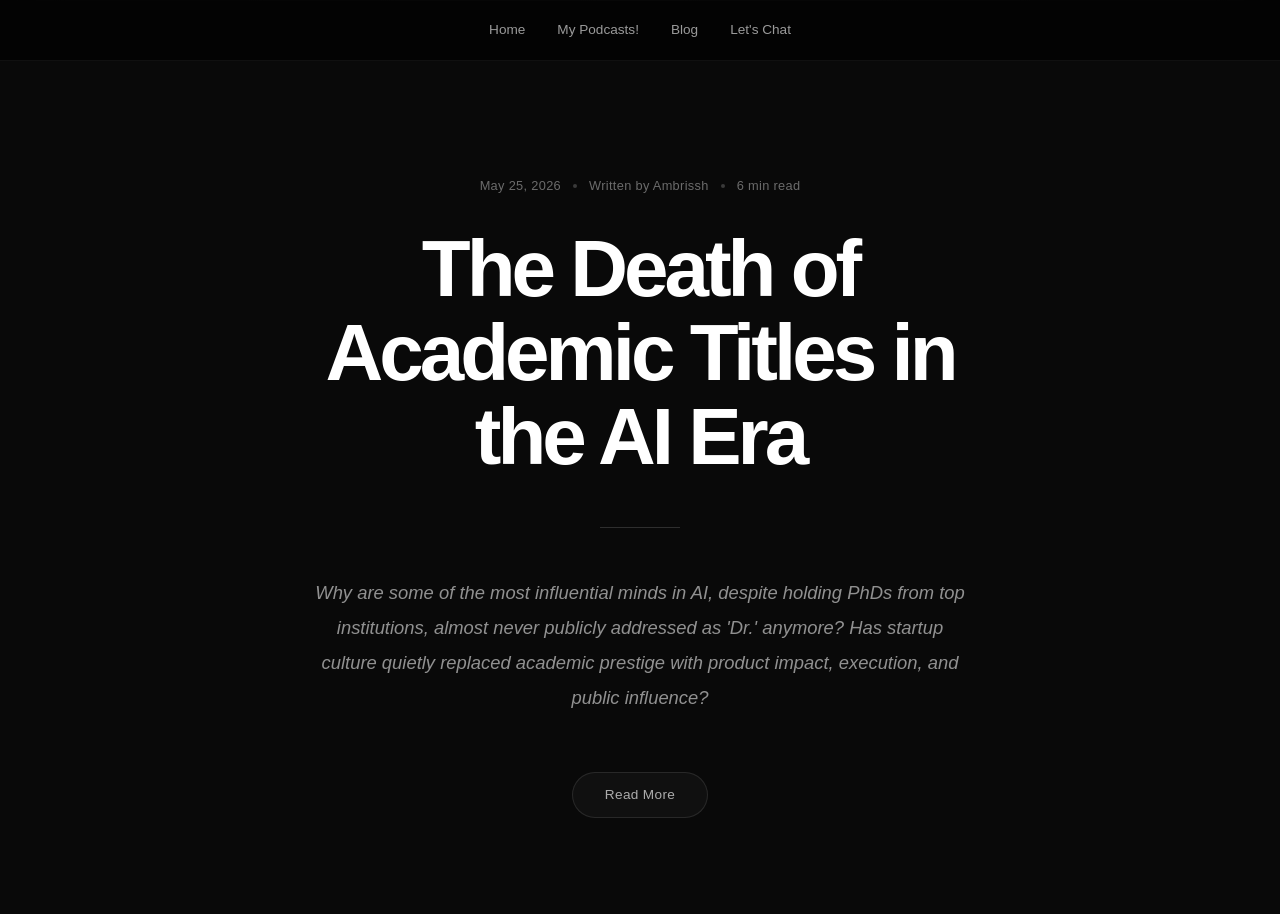
==== commit 3a828a53: "deploy: prioritize instant first paint" ====
--- a/blog/index.html
+++ b/blog/index.html
@@ -1,152 +1,2 @@
-<!DOCTYPE html><html lang="en" class="__variable_space_grotesk_1jhxa0u relative h-full"><head><meta charSet="utf-8"/><meta name="viewport" content="width=device-width, initial-scale=1"/><link rel="stylesheet" href="/_next/static/css/index.Co2GY6h6.css" data-rsc-css-href="/_next/static/css/index.Co2GY6h6.css" data-precedence="vite-rsc/importer-resources"/><link rel="modulepreload" fetchPriority="low" href="/_next/static/chunks/index-DH55cw8h.js"/><script src="/_next/static/chunks/rolldown-runtime-C60lm6uB.js" type="module" async=""></script><script src="/_next/static/chunks/framework-BgSIrAUN.js" type="module" async=""></script><link rel="modulepreload" href="/_next/static/chunks/layout-segment-context-EyepZ-zw.js" crossorigin=""/><title>Ambrissh S. Raghav</title><meta name="description" content="AI engineer building RAG systems and useful LLM-powered products. Physics student and host of Metaverse Entangled."/><link rel="shortcut icon" href="/icon.png?v=3"/><link rel="icon" href="/icon.png?v=3" sizes="512x512" type="image/png"/><link rel="apple-touch-icon" href="/apple-icon.png?v=3" sizes="512x512" type="image/png"/><script>Object.assign(((self[Symbol.for("vinext.navigationRuntime")]??={bootstrap:{routeManifest:null},functions:{}}).bootstrap.rsc??={rsc:[]}),{params:{},nav:{"pathname":"/blog","searchParams":[]}})</script><link rel="modulepreload" href="/_next/static/chunks/index-DH55cw8h.js" />
-<link rel="preload" href="/_next/static/_vinext_fonts/space-grotesk-8e191ef32247/space-grotesk-a57c9413.woff2" as="font" type="font/woff2" crossorigin />
-<style data-vinext-fonts>/* vietnamese */
-@font-face {
-  font-family: 'Space Grotesk';
-  font-style: normal;
-  font-weight: 300;
-  font-display: swap;
-  src: url(/_next/static/_vinext_fonts/space-grotesk-8e191ef32247/space-grotesk-53435720.woff2) format('woff2');
-  unicode-range: U+0102-0103, U+0110-0111, U+0128-0129, U+0168-0169, U+01A0-01A1, U+01AF-01B0, U+0300-0301, U+0303-0304, U+0308-0309, U+0323, U+0329, U+1EA0-1EF9, U+20AB;
-}
-/* latin-ext */
-@font-face {
-  font-family: 'Space Grotesk';
-  font-style: normal;
-  font-weight: 300;
-  font-display: swap;
-  src: url(/_next/static/_vinext_fonts/space-grotesk-8e191ef32247/space-grotesk-e911c2d9.woff2) format('woff2');
-  unicode-range: U+0100-02BA, U+02BD-02C5, U+02C7-02CC, U+02CE-02D7, U+02DD-02FF, U+0304, U+0308, U+0329, U+1D00-1DBF, U+1E00-1E9F, U+1EF2-1EFF, U+2020, U+20A0-20AB, U+20AD-20C0, U+2113, U+2C60-2C7F, U+A720-A7FF;
-}
-/* latin */
-@font-face {
-  font-family: 'Space Grotesk';
-  font-style: normal;
-  font-weight: 300;
-  font-display: swap;
-  src: url(/_next/static/_vinext_fonts/space-grotesk-8e191ef32247/space-grotesk-a57c9413.woff2) format('woff2');
-  unicode-range: U+0000-00FF, U+0131, U+0152-0153, U+02BB-02BC, U+02C6, U+02DA, U+02DC, U+0304, U+0308, U+0329, U+2000-206F, U+20AC, U+2122, U+2191, U+2193, U+2212, U+2215, U+FEFF, U+FFFD;
-}
-/* vietnamese */
-@font-face {
-  font-family: 'Space Grotesk';
-  font-style: normal;
-  font-weight: 400;
-  font-display: swap;
-  src: url(/_next/static/_vinext_fonts/space-grotesk-8e191ef32247/space-grotesk-53435720.woff2) format('woff2');
-  unicode-range: U+0102-0103, U+0110-0111, U+0128-0129, U+0168-0169, U+01A0-01A1, U+01AF-01B0, U+0300-0301, U+0303-0304, U+0308-0309, U+0323, U+0329, U+1EA0-1EF9, U+20AB;
-}
-/* latin-ext */
-@font-face {
-  font-family: 'Space Grotesk';
-  font-style: normal;
-  font-weight: 400;
-  font-display: swap;
-  src: url(/_next/static/_vinext_fonts/space-grotesk-8e191ef32247/space-grotesk-e911c2d9.woff2) format('woff2');
-  unicode-range: U+0100-02BA, U+02BD-02C5, U+02C7-02CC, U+02CE-02D7, U+02DD-02FF, U+0304, U+0308, U+0329, U+1D00-1DBF, U+1E00-1E9F, U+1EF2-1EFF, U+2020, U+20A0-20AB, U+20AD-20C0, U+2113, U+2C60-2C7F, U+A720-A7FF;
-}
-/* latin */
-@font-face {
-  font-family: 'Space Grotesk';
-  font-style: normal;
-  font-weight: 400;
-  font-display: swap;
-  src: url(/_next/static/_vinext_fonts/space-grotesk-8e191ef32247/space-grotesk-a57c9413.woff2) format('woff2');
-  unicode-range: U+0000-00FF, U+0131, U+0152-0153, U+02BB-02BC, U+02C6, U+02DA, U+02DC, U+0304, U+0308, U+0329, U+2000-206F, U+20AC, U+2122, U+2191, U+2193, U+2212, U+2215, U+FEFF, U+FFFD;
-}
-/* vietnamese */
-@font-face {
-  font-family: 'Space Grotesk';
-  font-style: normal;
-  font-weight: 500;
-  font-display: swap;
-  src: url(/_next/static/_vinext_fonts/space-grotesk-8e191ef32247/space-grotesk-53435720.woff2) format('woff2');
-  unicode-range: U+0102-0103, U+0110-0111, U+0128-0129, U+0168-0169, U+01A0-01A1, U+01AF-01B0, U+0300-0301, U+0303-0304, U+0308-0309, U+0323, U+0329, U+1EA0-1EF9, U+20AB;
-}
-/* latin-ext */
-@font-face {
-  font-family: 'Space Grotesk';
-  font-style: normal;
-  font-weight: 500;
-  font-display: swap;
-  src: url(/_next/static/_vinext_fonts/space-grotesk-8e191ef32247/space-grotesk-e911c2d9.woff2) format('woff2');
-  unicode-range: U+0100-02BA, U+02BD-02C5, U+02C7-02CC, U+02CE-02D7, U+02DD-02FF, U+0304, U+0308, U+0329, U+1D00-1DBF, U+1E00-1E9F, U+1EF2-1EFF, U+2020, U+20A0-20AB, U+20AD-20C0, U+2113, U+2C60-2C7F, U+A720-A7FF;
-}
-/* latin */
-@font-face {
-  font-family: 'Space Grotesk';
-  font-style: normal;
-  font-weight: 500;
-  font-display: swap;
-  src: url(/_next/static/_vinext_fonts/space-grotesk-8e191ef32247/space-grotesk-a57c9413.woff2) format('woff2');
-  unicode-range: U+0000-00FF, U+0131, U+0152-0153, U+02BB-02BC, U+02C6, U+02DA, U+02DC, U+0304, U+0308, U+0329, U+2000-206F, U+20AC, U+2122, U+2191, U+2193, U+2212, U+2215, U+FEFF, U+FFFD;
-}
-/* vietnamese */
-@font-face {
-  font-family: 'Space Grotesk';
-  font-style: normal;
-  font-weight: 600;
-  font-display: swap;
-  src: url(/_next/static/_vinext_fonts/space-grotesk-8e191ef32247/space-grotesk-53435720.woff2) format('woff2');
-  unicode-range: U+0102-0103, U+0110-0111, U+0128-0129, U+0168-0169, U+01A0-01A1, U+01AF-01B0, U+0300-0301, U+0303-0304, U+0308-0309, U+0323, U+0329, U+1EA0-1EF9, U+20AB;
-}
-/* latin-ext */
-@font-face {
-  font-family: 'Space Grotesk';
-  font-style: normal;
-  font-weight: 600;
-  font-display: swap;
-  src: url(/_next/static/_vinext_fonts/space-grotesk-8e191ef32247/space-grotesk-e911c2d9.woff2) format('woff2');
-  unicode-range: U+0100-02BA, U+02BD-02C5, U+02C7-02CC, U+02CE-02D7, U+02DD-02FF, U+0304, U+0308, U+0329, U+1D00-1DBF, U+1E00-1E9F, U+1EF2-1EFF, U+2020, U+20A0-20AB, U+20AD-20C0, U+2113, U+2C60-2C7F, U+A720-A7FF;
-}
-/* latin */
-@font-face {
-  font-family: 'Space Grotesk';
-  font-style: normal;
-  font-weight: 600;
-  font-display: swap;
-  src: url(/_next/static/_vinext_fonts/space-grotesk-8e191ef32247/space-grotesk-a57c9413.woff2) format('woff2');
-  unicode-range: U+0000-00FF, U+0131, U+0152-0153, U+02BB-02BC, U+02C6, U+02DA, U+02DC, U+0304, U+0308, U+0329, U+2000-206F, U+20AC, U+2122, U+2191, U+2193, U+2212, U+2215, U+FEFF, U+FFFD;
-}
-/* vietnamese */
-@font-face {
-  font-family: 'Space Grotesk';
-  font-style: normal;
-  font-weight: 700;
-  font-display: swap;
-  src: url(/_next/static/_vinext_fonts/space-grotesk-8e191ef32247/space-grotesk-53435720.woff2) format('woff2');
-  unicode-range: U+0102-0103, U+0110-0111, U+0128-0129, U+0168-0169, U+01A0-01A1, U+01AF-01B0, U+0300-0301, U+0303-0304, U+0308-0309, U+0323, U+0329, U+1EA0-1EF9, U+20AB;
-}
-/* latin-ext */
-@font-face {
-  font-family: 'Space Grotesk';
-  font-style: normal;
-  font-weight: 700;
-  font-display: swap;
-  src: url(/_next/static/_vinext_fonts/space-grotesk-8e191ef32247/space-grotesk-e911c2d9.woff2) format('woff2');
-  unicode-range: U+0100-02BA, U+02BD-02C5, U+02C7-02CC, U+02CE-02D7, U+02DD-02FF, U+0304, U+0308, U+0329, U+1D00-1DBF, U+1E00-1E9F, U+1EF2-1EFF, U+2020, U+20A0-20AB, U+20AD-20C0, U+2113, U+2C60-2C7F, U+A720-A7FF;
-}
-/* latin */
-@font-face {
-  font-family: 'Space Grotesk';
-  font-style: normal;
-  font-weight: 700;
-  font-display: swap;
-  src: url(/_next/static/_vinext_fonts/space-grotesk-8e191ef32247/space-grotesk-a57c9413.woff2) format('woff2');
-  unicode-range: U+0000-00FF, U+0131, U+0152-0153, U+02BB-02BC, U+02C6, U+02DA, U+02DC, U+0304, U+0308, U+0329, U+2000-206F, U+20AC, U+2122, U+2191, U+2193, U+2212, U+2215, U+FEFF, U+FFFD;
-}
-
-@font-face {
-  font-family: 'Space Grotesk Fallback';
-  src: local("Arial");
-  ascent-override: 89.71%;
-  descent-override: 26.62%;
-  line-gap-override: 0.00%;
-  size-adjust: 109.69%;
-}
-
-.__font_space_grotesk_1jhxa0u { font-family: 'Space Grotesk', 'Space Grotesk Fallback'; font-style: normal; }
-
-.__variable_space_grotesk_1jhxa0u { --font-space-grotesk: 'Space Grotesk', 'Space Grotesk Fallback'; }
-</style>
-</head><body class="__variable_space_grotesk_1jhxa0u antialiased"><nav class="fixed top-0 left-0 z-50 w-full flex items-center justify-center px-8 py-5 border-b border-white/[0.05] bg-black/60 backdrop-blur-[24px]"><div class="flex items-center gap-6 md:gap-8 font-sans text-[0.85rem] font-medium text-white/60"><a href="/" class="transition-colors duration-200 hover:text-white">Home</a><a href="/podcasts/" class="transition-colors duration-200 hover:text-white">My Podcasts!</a><a href="/blog/" class="transition-colors duration-200 hover:text-white">Blog</a><a href="/contact/" class="transition-colors duration-200 hover:text-white">Let&#x27;s Chat</a></div></nav><main class="relative min-h-screen bg-[#090909] text-white overflow-hidden"><div class="absolute top-0 left-0 right-0 h-px" style="background:linear-gradient(to right, transparent, rgba(255,255,255,0.08), transparent)"></div><section class="relative px-6 pt-[9rem] pb-24 md:pt-[11rem]"><div class="mx-auto max-w-[46rem]"><div class="flex items-center justify-center gap-3 text-[0.8rem] tracking-wide text-white/40 mb-8"><time>May 25, 2026</time><span class="w-1 h-1 rounded-full bg-white/20"></span><span>Written by <!-- -->Ambrissh</span><span class="w-1 h-1 rounded-full bg-white/20"></span><span>6 min read</span></div><h1 class="text-center text-[clamp(2.5rem,7vw,5rem)] font-bold leading-[1.05] tracking-[-0.05em] text-white mb-12">The Death of Academic Titles in the AI Era</h1><div class="mx-auto mb-12 h-px w-20 bg-white/15 origin-center"></div><blockquote class="text-center text-[1.05rem] md:text-[1.15rem] font-light italic leading-[1.9] text-white/55 px-4 md:px-10">Why are some of the most influential minds in AI, despite holding PhDs from top institutions, almost never publicly addressed as &#x27;Dr.&#x27; anymore? Has startup culture quietly replaced academic prestige with product impact, execution, and public influence?</blockquote></div></section><details class="group"><summary class="mx-auto -mt-10 mb-24 flex w-fit cursor-pointer list-none rounded-full border border-white/10 bg-white/[0.03] px-8 py-3 text-[0.85rem] tracking-wide text-white/65 transition-all duration-300 hover:border-white/25 hover:bg-white/[0.06] hover:text-white group-open:hidden [&amp;::-webkit-details-marker]:hidden">Read More</summary><article class="relative px-6 pb-20"><div class="mx-auto mb-20 h-px max-w-[44rem]" style="background:linear-gradient(to right, transparent, rgba(255,255,255,0.08), transparent)"></div><div class="mx-auto max-w-[40rem]"><h2 class="text-center text-[clamp(1.8rem,4vw,2.6rem)] font-bold tracking-[-0.03em] mb-16">The Death of Academic Titles in the AI Era</h2><p class="text-[1rem] md:text-[1.05rem] font-light leading-[1.95] text-white/70 mb-8">Finally, after mustering the courage and pulling everything together, I have decided to write my first blog post! I&#x27;ve always wanted to express my thoughts and strongly believe in the power of outreach. This is one of the main reasons I started my podcast series, Metaverse Entangled (do check it out if you&#x27;re curious on YouTube!). I believe writing genuine, non-AI-generated content (though I do sometimes inspect AI-generated content) can leave a lasting impact :)!</p><p class="text-[1rem] md:text-[1.05rem] font-light leading-[1.95] text-white/70 mb-8">Two factors motivated me to write this blog post. First, I recently created my portfolio website and added a blog page! More importantly, I have had a lingering question ever since I became interested in AI and started observing some of the major contributors in the field, leading me to the title of my first blog:</p><blockquote class="border-l border-white/15 pl-6 py-3 my-10 italic text-white/60 text-[1.05rem] leading-[1.9]">&quot;The Death of Academic Titles in the AI Era.&quot;</blockquote><p class="text-[1rem] md:text-[1.05rem] font-light leading-[1.95] text-white/70 mb-8">To give you a bit of background, I&#x27;m entering my fourth year as a physics major at the Indian Institute of Science Education and Research Berhampur, one of the premier research institutes in the country. I&#x27;m surrounded by a multitude of researchers, graduate students, and faculty members, many of whom are pursuing or have completed their PhD programs and are eagerly anticipating the title of &quot;Dr.&quot; I understand just how significant that title can be. It represents years of research, persistence, intellectual struggle, and commitment to a subject.</p><p class="text-[1rem] md:text-[1.05rem] font-light leading-[1.95] text-white/70 mb-8">As I went deeper into AI and looked upon who the prominent figures in the field are, I stumbled upon names like Ilya Sutskever, Andrej Karpathy, and Aravind Srinivas. One thing I consistently noticed is that, despite having completed PhDs in Machine learning fields, these individuals are rarely publicly addressed as &quot;Dr.&quot;</p><p class="text-[1rem] md:text-[1.05rem] font-light leading-[1.95] text-white/70 mb-8">This raised a question in my mind: Why aren&#x27;t they addressed with the same formal recognition? They have all gone through the same academic journey that conventionally earns someone the title of &quot;Doctor.&quot;</p><p class="text-[1rem] md:text-[1.05rem] font-light leading-[1.95] text-white/70 mb-8">Yet in public appearances, podcasts, conferences, interviews, and even online discussions, they are usually referred to simply by their first names. What is happening here?</p><p class="text-[1rem] md:text-[1.05rem] font-light leading-[1.95] text-white/70 mb-8">One possible explanation could be the culture surrounding startups and commercial AI. Unlike traditional academia, the AI startup ecosystem feels significantly flatter and more informal. Using first names may create a stronger sense of relatability and accessibility. Referring to someone as &quot;Ilya&quot; or &quot;Andrej&quot; rather than &quot;Dr Sutskever&quot; or &quot;Dr Karpathy&quot; makes conversations feel less hierarchical and perhaps more aligned with Silicon Valley&#x27;s builder culture.</p><p class="text-[1rem] md:text-[1.05rem] font-light leading-[1.95] text-white/70 mb-8">In academia, especially in natural sciences, titles like &quot;Doctor&quot; carry institutional and cultural weightage. But in modern AI, I feel authority emerges from somewhere else that is building impactful systems, publishing groundbreaking research or creating products that actually solve a problem.</p><blockquote class="border-l border-white/15 pl-6 py-3 my-10 italic text-white/60 text-[1.05rem] leading-[1.9]">Perhaps AI is one of the first disciplines where intellectual influence has become somewhat detached from formal academic signalling.</blockquote><p class="text-[1rem] md:text-[1.05rem] font-light leading-[1.95] text-white/70 mb-8">Another possibility is that many of these researchers may not care much about being addressed as &quot;Dr.&quot; Watching interviews with people like Ilya Sutskever or Andrej Karpathy, it often feels as though their primary motivation is not status but curiosity and understanding. Their identity appears to revolve more around ideas, research, and building than around credentials.</p><p class="text-[1rem] md:text-[1.05rem] font-light leading-[1.95] text-white/70 mb-8">Adding on, what if people in founder roles deliberately avoid academic titles because the startup culture doesn&#x27;t care about credentials and often values execution, products, and impact? What if they think being too academic can even create a sense of distance from the broader public? But at the same time, wouldn&#x27;t having a PhD also act as a point of credibility?</p><p class="text-[1rem] md:text-[1.05rem] font-light leading-[1.95] text-white/70 mb-8">To cite an example, consider Aravind Srinivas, having a PhD from UC Berkeley, arguably strengthens trust in the products he helps build. Years of graduate-level research signal technical depth, discipline, and expertise. Publicly acknowledging that background could help people better understand the level of knowledge behind the systems shaping modern society.</p><p class="text-[1rem] md:text-[1.05rem] font-light leading-[1.95] text-white/70 mb-8">So the question that still remains is, should the public recognise and acknowledge these individuals as scholars alongside their roles as founders and researchers? Or does sticking to titles like &quot;founder,&quot; &quot;researcher,&quot; and &quot;engineer&quot; create a stronger and more relatable connection with audiences?</p><p class="text-[1rem] md:text-[1.05rem] font-light leading-[1.95] text-white/70 mb-8">On the other side, people like Ilya Sutskever and Andrej Karpathy are often regarded as some of the most intelligent figures in AI. Perhaps their focus on research and ideas contributes to that image more than titles ever could.</p><blockquote class="border-l border-white/15 pl-6 py-3 my-10 italic text-white/60 text-[1.05rem] leading-[1.9]">Maybe this reflects a broader cultural shift.</blockquote><p class="text-[1rem] md:text-[1.05rem] font-light leading-[1.95] text-white/70 mb-8">Traditional academia evolved inside universities and institutions where hierarchy and formal recognition naturally became important. Modern AI, however, has evolved not only in universities but also in startups, research labs, open-source communities, and fast-moving technology companies. As a result, the culture became more outcome-oriented than title-oriented.</p><p class="text-[1rem] md:text-[1.05rem] font-light leading-[1.95] text-white/70 mb-8">These days, people care less about whether someone is &quot;Dr&quot; and more about whether they built something meaningful or contributed something valuable to the world.</p><p class="text-[1rem] md:text-[1.05rem] font-light leading-[1.95] text-white/70 mb-8">I might be completely wrong about some of these observations, and I&#x27;m genuinely looking forward to further discussions on this topic, but I find this cultural transition fascinating. AI seems to sit at a strange intersection between academia, engineering, entrepreneurship, and internet culture, and perhaps that is exactly why its social norms feel so different.</p><p class="text-[1rem] md:text-[1.05rem] font-light leading-[1.95] text-white/70 mb-8">Maybe the title of &quot;Doctor&quot; is not disappearing.</p><blockquote class="border-l border-white/15 pl-6 py-3 my-10 italic text-white/60 text-[1.05rem] leading-[1.9]">Maybe, in the AI era, it is simply no longer the primary way society recognises intelligence and contribution.</blockquote><div class="flex items-center justify-center gap-3 mt-20"><span class="w-1.5 h-1.5 rounded-full bg-white/20"></span><span class="w-1.5 h-1.5 rounded-full bg-white/20"></span><span class="w-1.5 h-1.5 rounded-full bg-white/20"></span></div><div class="h-28"></div></div></article></details></main><script type="module" src="/_next/static/chunks/index-DH55cw8h.js" id="_R_" async=""></script><script>((self[Symbol.for("vinext.navigationRuntime")]??={bootstrap:{routeManifest:null},functions:{}}).bootstrap.rsc??={rsc:[]}).rsc.push("2:I[\"8c0f216c4604\",[],\"Children\",1]\n")</script><script>((self[Symbol.for("vinext.navigationRuntime")]??={bootstrap:{routeManifest:null},functions:{}}).bootstrap.rsc??={rsc:[]}).rsc.push("3:I[\"593f344dc510\",[],\"GlobalErrorBoundary\",1]\n")</script><script>((self[Symbol.for("vinext.navigationRuntime")]??={bootstrap:{routeManifest:null},functions:{}}).bootstrap.rsc??={rsc:[]}).rsc.push("4:I[\"0b874ad30386\",[],\"default\",1]\n")</script><script>((self[Symbol.for("vinext.navigationRuntime")]??={bootstrap:{routeManifest:null},functions:{}}).bootstrap.rsc??={rsc:[]}).rsc.push("5:I[\"593f344dc510\",[],\"ErrorBoundary\",1]\n")</script><script>((self[Symbol.for("vinext.navigationRuntime")]??={bootstrap:{routeManifest:null},functions:{}}).bootstrap.rsc??={rsc:[]}).rsc.push("6:I[\"15c18cfaeeff\",[],\"LayoutSegmentProvider\",1]\n")</script><script>((self[Symbol.for("vinext.navigationRuntime")]??={bootstrap:{routeManifest:null},functions:{}}).bootstrap.rsc??={rsc:[]}).rsc.push("7:I[\"8c0f216c4604\",[],\"Slot\",1]\n")</script><script>((self[Symbol.for("vinext.navigationRuntime")]??={bootstrap:{routeManifest:null},functions:{}}).bootstrap.rsc??={rsc:[]}).rsc.push("8:I[\"9276801271d6\",[],\"AppRouterScrollTarget\",1]\n")</script><script>((self[Symbol.for("vinext.navigationRuntime")]??={bootstrap:{routeManifest:null},functions:{}}).bootstrap.rsc??={rsc:[]}).rsc.push("9:I[\"593f344dc510\",[],\"RedirectBoundary\",1]\n")</script><script>((self[Symbol.for("vinext.navigationRuntime")]??={bootstrap:{routeManifest:null},functions:{}}).bootstrap.rsc??={rsc:[]}).rsc.push(":HL[\"/_next/static/css/index.Co2GY6h6.css\",\"style\"     ]\n")</script><script>((self[Symbol.for("vinext.navigationRuntime")]??={bootstrap:{routeManifest:null},functions:{}}).bootstrap.rsc??={rsc:[]}).rsc.push("0:{\"__route\":\"route:/blog\",\"__interceptionContext\":null,\"__layoutIds\":[\"layout:/\"],\"__rootLayout\":\"/\",\"__sourcePage\":\"/blog/page\",\"page:/blog\":\"$L1\",\"layout:/\":[[[[\"$\",\"link\",\"css:/_next/static/css/index.Co2GY6h6.css\",{\"rel\":\"stylesheet\",\"precedence\":\"vite-rsc/importer-resources\",\"href\":\"/_next/static/css/index.Co2GY6h6.css\",\"data-rsc-css-href\":\"/_next/static/css/index.Co2GY6h6.css\"}],\"$undefined\"],[\"$\",\"html\",null,{\"lang\":\"en\",\"className\":\"__variable_space_grotesk_1jhxa0u relative h-full\",\"children\":[\"$\",\"body\",null,{\"className\":\"__variable_space_grotesk_1jhxa0u antialiased\",\"children\":[[\"$\",\"nav\",null,{\"className\":\"fixed top-0 left-0 z-50 w-full flex items-center justify-center px-8 py-5 border-b border-white/[0.05] bg-black/60 backdrop-blur-[24px]\",\"children\":[\"$\",\"div\",null,{\"className\":\"flex items-center gap-6 md:gap-8 font-sans text-[0.85rem] font-medium text-white/60\",\"children\":[[\"$\",\"a\",\"Home\",{\"href\":\"/\",\"className\":\"transition-colors duration-200 hover:text-white\",\"children\":\"Home\"}],[\"$\",\"a\",\"My Podcasts!\",{\"href\":\"/podcasts/\",\"className\":\"transition-colors duration-200 hover:text-white\",\"children\":\"My Podcasts!\"}],[\"$\",\"a\",\"Blog\",{\"href\":\"/blog/\",\"className\":\"transition-colors duration-200 hover:text-white\",\"children\":\"Blog\"}],[\"$\",\"a\",\"Let's Chat\",{\"href\":\"/contact/\",\"className\":\"transition-colors duration-200 hover:text-white\",\"children\":\"Let's Chat\"}]]}]}],[\"$\",\"$L2\",null,{}]]}]}]],null],\"route:/blog\":[[[\"$\",\"meta\",null,{\"charSet\":\"utf-8\"}],[[\"$\",\"title\",\"0\",{\"children\":\"Ambrissh S. Raghav\"}],[\"$\",\"meta\",\"1\",{\"name\":\"description\",\"content\":\"AI engineer building RAG systems and useful LLM-powered products. Physics student and host of Metaverse Entangled.\"}],[\"$\",\"link\",\"2\",{\"rel\":\"shortcut icon\",\"href\":\"/icon.png?v=3\"}],[\"$\",\"link\",\"3\",{\"rel\":\"icon\",\"href\":\"/icon.png?v=3\",\"sizes\":\"512x512\",\"type\":\"image/png\"}],[\"$\",\"link\",\"4\",{\"rel\":\"apple-touch-icon\",\"href\":\"/apple-icon.png?v=3\",\"sizes\":\"512x512\",\"type\":\"image/png\"}]],[[\"$\",\"meta\",\"0\",{\"name\":\"viewport\",\"content\":\"width=device-width, initial-scale=1\"}]]],[\"$\",\"$L3\",null,{\"fallback\":\"$4\",\"children\":[\"$\",\"$L5\",null,{\"fallback\":\"$4\",\"children\":[\"$\",\"$L6\",null,{\"providerId\":\"layout:/\",\"segmentMap\":{\"children\":[\"blog\"]},\"children\":[\"$\",\"$L7\",null,{\"id\":\"layout:/\",\"parallelSlots\":\"$undefined\",\"children\":[\"$\",\"$L8\",null,{\"children\":[\"$\",\"$L9\",null,{\"children\":[[\"$\",\"$L6\",null,{\"providerId\":\"page:/blog\",\"segmentMap\":{\"children\":[\"__PAGE__\"]},\"children\":[\"$\",\"$L7\",null,{\"id\":\"page:/blog\"}]}],null]}]}]}]}]}]}],null,null],\"__layoutFlags\":{\"layout:/\":\"s\"},\"__artifactCompatibility\":{\"schemaVersion\":1,\"graphVersion\":\"app-route-graph:077c713c500949f8\",\"deploymentVersion\":\"7a87a8e6-d4d4-435f-a285-24a1df05f448\",\"appElementsSchemaVersion\":1,\"rscPayloadSchemaVersion\":1,\"rootBoundaryId\":\"/\",\"renderEpoch\":null},\"__renderObservation\":{\"schemaVersion\":1,\"output\":{\"kind\":\"app-rsc\",\"mountedSlotsFingerprint\":null,\"renderEpoch\":null,\"rootBoundaryId\":\"/\",\"routeId\":\"route:/blog\"},\"completeness\":\"partial\",\"boundaryOutcome\":{\"kind\":\"unknown\"},\"requestApis\":[{\"kind\":\"connection\",\"status\":\"unknown\"},{\"kind\":\"cookies\",\"status\":\"unknown\"},{\"kind\":\"draftMode\",\"status\":\"unknown\"},{\"kind\":\"headers\",\"status\":\"unknown\"},{\"kind\":\"params\",\"status\":\"unknown\"},{\"kind\":\"searchParams\",\"status\":\"unknown\"}],\"dynamicFetches\":[],\"cacheTags\":[\"/blog\",\"_N_T_/blog\",\"_N_T_/blog/layout\",\"_N_T_/blog/page\",\"_N_T_/layout\"],\"pathTags\":[\"/blog\"],\"cacheability\":\"unknown\",\"downgrade\":{\"target\":\"freshRender\",\"reasons\":[{\"code\":\"CP_DOWNGRADE_CACHEABILITY_UNKNOWN\",\"target\":\"freshRender\"},{\"code\":\"CP_DOWNGRADE_INCOMPLETE_OBSERVATION\",\"completeness\":\"partial\",\"target\":\"freshRender\"},{\"code\":\"CP_DOWNGRADE_UNKNOWN_REQUEST_API\",\"requestApi\":\"connection\",\"target\":\"freshRender\"},{\"code\":\"CP_DOWNGRADE_UNKNOWN_REQUEST_API\",\"requestApi\":\"cookies\",\"target\":\"freshRender\"},{\"code\":\"CP_DOWNGRADE_UNKNOWN_REQUEST_API\",\"requestApi\":\"draftMode\",\"target\":\"freshRender\"},{\"code\":\"CP_DOWNGRADE_UNKNOWN_REQUEST_API\",\"requestApi\":\"headers\",\"target\":\"freshRender\"},{\"code\":\"CP_DOWNGRADE_UNKNOWN_REQUEST_API\",\"requestApi\":\"params\",\"target\":\"freshRender\"},{\"code\":\"CP_DOWNGRADE_UNKNOWN_REQUEST_API\",\"requestApi\":\"searchParams\",\"target\":\"freshRender\"}],\"fallback\":{\"kind\":\"breakerFallback\",\"code\":\"CP_PRIVATE_DYNAMIC_DOWNGRADE\",\"mode\":\"renderFresh\",\"scope\":\"affectedOutput\",\"fields\":{\"reasonCodes\":[\"CP_DOWNGRADE_CACHEABILITY_UNKNOWN\",\"CP_DOWNGRADE_INCOMPLETE_OBSERVATION\",\"CP_DOWNGRADE_UNKNOWN_REQUEST_API\",\"CP_DOWNGRADE_UNKNOWN_REQUEST_API\",\"CP_DOWNGRADE_UNKNOWN_REQUEST_API\",\"CP_DOWNGRADE_UNKNOWN_REQUEST_API\",\"CP_DOWNGRADE_UNKNOWN_REQUEST_API\",\"CP_DOWNGRADE_UNKNOWN_REQUEST_API\"],\"target\":\"freshRender\"}},\"isPublicCacheCandidate\":false}}}\n")</script><script>((self[Symbol.for("vinext.navigationRuntime")]??={bootstrap:{routeManifest:null},functions:{}}).bootstrap.rsc??={rsc:[]}).rsc.push("1:[\"$\",\"main\",null,{\"className\":\"relative min-h-screen bg-[#090909] text-white overflow-hidden\",\"children\":[[\"$\",\"div\",null,{\"className\":\"absolute top-0 left-0 right-0 h-px\",\"style\":{\"background\":\"linear-gradient(to right, transparent, rgba(255,255,255,0.08), transparent)\"}}],[\"$\",\"section\",null,{\"className\":\"relative px-6 pt-[9rem] pb-24 md:pt-[11rem]\",\"children\":[\"$\",\"div\",null,{\"className\":\"mx-auto max-w-[46rem]\",\"children\":[[\"$\",\"div\",null,{\"className\":\"flex items-center justify-center gap-3 text-[0.8rem] tracking-wide text-white/40 mb-8\",\"children\":[[\"$\",\"time\",null,{\"children\":\"May 25, 2026\"}],[\"$\",\"span\",null,{\"className\":\"w-1 h-1 rounded-full bg-white/20\"}],[\"$\",\"span\",null,{\"children\":[\"Written by \",\"Ambrissh\"]}],[\"$\",\"span\",null,{\"className\":\"w-1 h-1 rounded-full bg-white/20\"}],[\"$\",\"span\",null,{\"children\":\"6 min read\"}]]}],[\"$\",\"h1\",null,{\"className\":\"text-center text-[clamp(2.5rem,7vw,5rem)] font-bold leading-[1.05] tracking-[-0.05em] text-white mb-12\",\"children\":\"The Death of Academic Titles in the AI Era\"}],[\"$\",\"div\",null,{\"className\":\"mx-auto mb-12 h-px w-20 bg-white/15 origin-center\"}],[\"$\",\"blockquote\",null,{\"className\":\"text-center text-[1.05rem] md:text-[1.15rem] font-light italic leading-[1.9] text-white/55 px-4 md:px-10\",\"children\":\"Why are some of the most influential minds in AI, despite holding PhDs from top institutions, almost never publicly addressed as 'Dr.' anymore? Has startup culture quietly replaced academic prestige with product impact, execution, and public influence?\"}]]}]}],[\"$\",\"details\",null,{\"className\":\"group\",\"children\":[[\"$\",\"summary\",null,{\"className\":\"mx-auto -mt-10 mb-24 flex w-fit cursor-pointer list-none rounded-full border border-white/10 bg-white/[0.03] px-8 py-3 text-[0.85rem] tracking-wide text-white/65 transition-all duration-300 hover:border-white/25 hover:bg-white/[0.06] hover:text-white group-open:hidden [\u0026::-webkit-details-marker]:hidden\",\"children\":\"Read More\"}],[\"$\",\"article\",null,{\"className\":\"relative px-6 pb-20\",\"children\":[[\"$\",\"div\",null,{\"className\":\"mx-auto mb-20 h-px max-w-[44rem]\",\"style\":{\"background\":\"linear-gradient(to right, transparent, rgba(255,255,255,0.08), transparent)\"}}],[\"$\",\"div\",null,{\"className\":\"mx-auto max-w-[40rem]\",\"children\":[[\"$\",\"h2\",null,{\"className\":\"text-center text-[clamp(1.8rem,4vw,2.6rem)] font-bold tracking-[-0.03em] mb-16\",\"children\":\"The Death of Academic Titles in the AI Era\"}],[[\"$\",\"p\",\"0\",{\"className\":\"text-[1rem] md:text-[1.05rem] font-light leading-[1.95] text-white/70 mb-8\",\"children\":\"Finally, after mustering the courage and pulling everything together, I have decided to write my first blog post! I've always wanted to express my thoughts and strongly believe in the power of outreach. This is one of the main reasons I started my podcast series, Metaverse Entangled (do check it out if you're curious on YouTube!). I believe writing genuine, non-AI-generated content (though I do sometimes inspect AI-generated content) can leave a lasting impact :)!\"}],[\"$\",\"p\",\"1\",{\"className\":\"text-[1rem] md:text-[1.05rem] font-light leading-[1.95] text-white/70 mb-8\",\"children\":\"Two factors motivated me to write this blog post. First, I recently created my portfolio website and added a blog page! More importantly, I have had a lingering question ever since I became interested in AI and started observing some of the major contributors in the field, leading me to the title of my first blog:\"}],[\"$\",\"blockquote\",\"2\",{\"className\":\"border-l border-white/15 pl-6 py-3 my-10 italic text-white/60 text-[1.05rem] leading-[1.9]\",\"children\":\"\\\"The Death of Academic Titles in the AI Era.\\\"\"}],[\"$\",\"p\",\"3\",{\"className\":\"text-[1rem] md:text-[1.05rem] font-light leading-[1.95] text-white/70 mb-8\",\"children\":\"To give you a bit of background, I'm entering my fourth year as a physics major at the Indian Institute of Science Education and Research Berhampur, one of the premier research institutes in the country. I'm surrounded by a multitude of researchers, graduate students, and faculty members, many of whom are pursuing or have completed their PhD programs and are eagerly anticipating the title of \\\"Dr.\\\" I understand just how significant that title can be. It represents years of research, persistence, intellectual struggle, and commitment to a subject.\"}],\"$La\",\"$Lb\",\"$Lc\",\"$Ld\",\"$Le\",\"$Lf\",\"$L10\",\"$L11\",\"$L12\",\"$L13\",\"$L14\",\"$L15\",\"$L16\",\"$L17\",\"$L18\",\"$L19\",\"$L1a\"],\"$L1b\",\"$L1c\"]}]]}]]}]]}]\n")</script><script>((self[Symbol.for("vinext.navigationRuntime")]??={bootstrap:{routeManifest:null},functions:{}}).bootstrap.rsc??={rsc:[]}).rsc.push("a:[\"$\",\"p\",\"4\",{\"className\":\"text-[1rem] md:text-[1.05rem] font-light leading-[1.95] text-white/70 mb-8\",\"children\":\"As I went deeper into AI and looked upon who the prominent figures in the field are, I stumbled upon names like Ilya Sutskever, Andrej Karpathy, and Aravind Srinivas. One thing I consistently noticed is that, despite having completed PhDs in Machine learning fields, these individuals are rarely publicly addressed as \\\"Dr.\\\"\"}]\n")</script><script>((self[Symbol.for("vinext.navigationRuntime")]??={bootstrap:{routeManifest:null},functions:{}}).bootstrap.rsc??={rsc:[]}).rsc.push("b:[\"$\",\"p\",\"5\",{\"className\":\"text-[1rem] md:text-[1.05rem] font-light leading-[1.95] text-white/70 mb-8\",\"children\":\"This raised a question in my mind: Why aren't they addressed with the same formal recognition? They have all gone through the same academic journey that conventionally earns someone the title of \\\"Doctor.\\\"\"}]\n")</script><script>((self[Symbol.for("vinext.navigationRuntime")]??={bootstrap:{routeManifest:null},functions:{}}).bootstrap.rsc??={rsc:[]}).rsc.push("c:[\"$\",\"p\",\"6\",{\"className\":\"text-[1rem] md:text-[1.05rem] font-light leading-[1.95] text-white/70 mb-8\",\"children\":\"Yet in public appearances, podcasts, conferences, interviews, and even online discussions, they are usually referred to simply by their first names. What is happening here?\"}]\n")</script><script>((self[Symbol.for("vinext.navigationRuntime")]??={bootstrap:{routeManifest:null},functions:{}}).bootstrap.rsc??={rsc:[]}).rsc.push("d:[\"$\",\"p\",\"7\",{\"className\":\"text-[1rem] md:text-[1.05rem] font-light leading-[1.95] text-white/70 mb-8\",\"children\":\"One possible explanation could be the culture surrounding startups and commercial AI. Unlike traditional academia, the AI startup ecosystem feels significantly flatter and more informal. Using first names may create a stronger sense of relatability and accessibility. Referring to someone as \\\"Ilya\\\" or \\\"Andrej\\\" rather than \\\"Dr Sutskever\\\" or \\\"Dr Karpathy\\\" makes conversations feel less hierarchical and perhaps more aligned with Silicon Valley's builder culture.\"}]\n")</script><script>((self[Symbol.for("vinext.navigationRuntime")]??={bootstrap:{routeManifest:null},functions:{}}).bootstrap.rsc??={rsc:[]}).rsc.push("e:[\"$\",\"p\",\"8\",{\"className\":\"text-[1rem] md:text-[1.05rem] font-light leading-[1.95] text-white/70 mb-8\",\"children\":\"In academia, especially in natural sciences, titles like \\\"Doctor\\\" carry institutional and cultural weightage. But in modern AI, I feel authority emerges from somewhere else that is building impactful systems, publishing groundbreaking research or creating products that actually solve a problem.\"}]\n")</script><script>((self[Symbol.for("vinext.navigationRuntime")]??={bootstrap:{routeManifest:null},functions:{}}).bootstrap.rsc??={rsc:[]}).rsc.push("f:[\"$\",\"blockquote\",\"9\",{\"className\":\"border-l border-white/15 pl-6 py-3 my-10 italic text-white/60 text-[1.05rem] leading-[1.9]\",\"children\":\"Perhaps AI is one of the first disciplines where intellectual influence has become somewhat detached from formal academic signalling.\"}]\n")</script><script>((self[Symbol.for("vinext.navigationRuntime")]??={bootstrap:{routeManifest:null},functions:{}}).bootstrap.rsc??={rsc:[]}).rsc.push("10:[\"$\",\"p\",\"10\",{\"className\":\"text-[1rem] md:text-[1.05rem] font-light leading-[1.95] text-white/70 mb-8\",\"children\":\"Another possibility is that many of these researchers may not care much about being addressed as \\\"Dr.\\\" Watching interviews with people like Ilya Sutskever or Andrej Karpathy, it often feels as though their primary motivation is not status but curiosity and understanding. Their identity appears to revolve more around ideas, research, and building than around credentials.\"}]\n")</script><script>((self[Symbol.for("vinext.navigationRuntime")]??={bootstrap:{routeManifest:null},functions:{}}).bootstrap.rsc??={rsc:[]}).rsc.push("11:[\"$\",\"p\",\"11\",{\"className\":\"text-[1rem] md:text-[1.05rem] font-light leading-[1.95] text-white/70 mb-8\",\"children\":\"Adding on, what if people in founder roles deliberately avoid academic titles because the startup culture doesn't care about credentials and often values execution, products, and impact? What if they think being too academic can even create a sense of distance from the broader public? But at the same time, wouldn't having a PhD also act as a point of credibility?\"}]\n")</script><script>((self[Symbol.for("vinext.navigationRuntime")]??={bootstrap:{routeManifest:null},functions:{}}).bootstrap.rsc??={rsc:[]}).rsc.push("12:[\"$\",\"p\",\"12\",{\"className\":\"text-[1rem] md:text-[1.05rem] font-light leading-[1.95] text-white/70 mb-8\",\"children\":\"To cite an example, consider Aravind Srinivas, having a PhD from UC Berkeley, arguably strengthens trust in the products he helps build. Years of graduate-level research signal technical depth, discipline, and expertise. Publicly acknowledging that background could help people better understand the level of knowledge behind the systems shaping modern society.\"}]\n")</script><script>((self[Symbol.for("vinext.navigationRuntime")]??={bootstrap:{routeManifest:null},functions:{}}).bootstrap.rsc??={rsc:[]}).rsc.push("13:[\"$\",\"p\",\"13\",{\"className\":\"text-[1rem] md:text-[1.05rem] font-light leading-[1.95] text-white/70 mb-8\",\"children\":\"So the question that still remains is, should the public recognise and acknowledge these individuals as scholars alongside their roles as founders and researchers? Or does sticking to titles like \\\"founder,\\\" \\\"researcher,\\\" and \\\"engineer\\\" create a stronger and more relatable connection with audiences?\"}]\n")</script><script>((self[Symbol.for("vinext.navigationRuntime")]??={bootstrap:{routeManifest:null},functions:{}}).bootstrap.rsc??={rsc:[]}).rsc.push("14:[\"$\",\"p\",\"14\",{\"className\":\"text-[1rem] md:text-[1.05rem] font-light leading-[1.95] text-white/70 mb-8\",\"children\":\"On the other side, people like Ilya Sutskever and Andrej Karpathy are often regarded as some of the most intelligent figures in AI. Perhaps their focus on research and ideas contributes to that image more than titles ever could.\"}]\n")</script><script>((self[Symbol.for("vinext.navigationRuntime")]??={bootstrap:{routeManifest:null},functions:{}}).bootstrap.rsc??={rsc:[]}).rsc.push("15:[\"$\",\"blockquote\",\"15\",{\"className\":\"border-l border-white/15 pl-6 py-3 my-10 italic text-white/60 text-[1.05rem] leading-[1.9]\",\"children\":\"Maybe this reflects a broader cultural shift.\"}]\n")</script><script>((self[Symbol.for("vinext.navigationRuntime")]??={bootstrap:{routeManifest:null},functions:{}}).bootstrap.rsc??={rsc:[]}).rsc.push("16:[\"$\",\"p\",\"16\",{\"className\":\"text-[1rem] md:text-[1.05rem] font-light leading-[1.95] text-white/70 mb-8\",\"children\":\"Traditional academia evolved inside universities and institutions where hierarchy and formal recognition naturally became important. Modern AI, however, has evolved not only in universities but also in startups, research labs, open-source communities, and fast-moving technology companies. As a result, the culture became more outcome-oriented than title-oriented.\"}]\n")</script><script>((self[Symbol.for("vinext.navigationRuntime")]??={bootstrap:{routeManifest:null},functions:{}}).bootstrap.rsc??={rsc:[]}).rsc.push("17:[\"$\",\"p\",\"17\",{\"className\":\"text-[1rem] md:text-[1.05rem] font-light leading-[1.95] text-white/70 mb-8\",\"children\":\"These days, people care less about whether someone is \\\"Dr\\\" and more about whether they built something meaningful or contributed something valuable to the world.\"}]\n")</script><script>((self[Symbol.for("vinext.navigationRuntime")]??={bootstrap:{routeManifest:null},functions:{}}).bootstrap.rsc??={rsc:[]}).rsc.push("18:[\"$\",\"p\",\"18\",{\"className\":\"text-[1rem] md:text-[1.05rem] font-light leading-[1.95] text-white/70 mb-8\",\"children\":\"I might be completely wrong about some of these observations, and I'm genuinely looking forward to further discussions on this topic, but I find this cultural transition fascinating. AI seems to sit at a strange intersection between academia, engineering, entrepreneurship, and internet culture, and perhaps that is exactly why its social norms feel so different.\"}]\n")</script><script>((self[Symbol.for("vinext.navigationRuntime")]??={bootstrap:{routeManifest:null},functions:{}}).bootstrap.rsc??={rsc:[]}).rsc.push("19:[\"$\",\"p\",\"19\",{\"className\":\"text-[1rem] md:text-[1.05rem] font-light leading-[1.95] text-white/70 mb-8\",\"children\":\"Maybe the title of \\\"Doctor\\\" is not disappearing.\"}]\n")</script><script>((self[Symbol.for("vinext.navigationRuntime")]??={bootstrap:{routeManifest:null},functions:{}}).bootstrap.rsc??={rsc:[]}).rsc.push("1a:[\"$\",\"blockquote\",\"20\",{\"className\":\"border-l border-white/15 pl-6 py-3 my-10 italic text-white/60 text-[1.05rem] leading-[1.9]\",\"children\":\"Maybe, in the AI era, it is simply no longer the primary way society recognises intelligence and contribution.\"}]\n")</script><script>((self[Symbol.for("vinext.navigationRuntime")]??={bootstrap:{routeManifest:null},functions:{}}).bootstrap.rsc??={rsc:[]}).rsc.push("1b:[\"$\",\"div\",null,{\"className\":\"flex items-center justify-center gap-3 mt-20\",\"children\":[[\"$\",\"span\",null,{\"className\":\"w-1.5 h-1.5 rounded-full bg-white/20\"}],[\"$\",\"span\",null,{\"className\":\"w-1.5 h-1.5 rounded-full bg-white/20\"}],[\"$\",\"span\",null,{\"className\":\"w-1.5 h-1.5 rounded-full bg-white/20\"}]]}]\n")</script><script>((self[Symbol.for("vinext.navigationRuntime")]??={bootstrap:{routeManifest:null},functions:{}}).bootstrap.rsc??={rsc:[]}).rsc.push("1c:[\"$\",\"div\",null,{\"className\":\"h-28\"}]\n")</script><script>Object.assign(((self[Symbol.for("vinext.navigationRuntime")]??={bootstrap:{routeManifest:null},functions:{}}).bootstrap.rsc??={rsc:[]}),{"initialCacheKind":"static"});((self[Symbol.for("vinext.navigationRuntime")]??={bootstrap:{routeManifest:null},functions:{}}).bootstrap.rsc??={rsc:[]}).done=true</script></body></html>+<!DOCTYPE html><html lang="en" class="relative h-full"><head><meta charSet="utf-8"/><meta name="viewport" content="width=device-width, initial-scale=1"/><link rel="stylesheet" href="/_next/static/css/index.CIKYp2zd.css" data-precedence="vite-rsc/importer-resources"/><title>Ambrissh S. Raghav</title><meta name="description" content="AI engineer building RAG systems and useful LLM-powered products. Physics student and host of Metaverse Entangled."/><link rel="icon" href="/icon.png?45c3b42e8682ed04" sizes="64x64" type="image/png"/><link rel="apple-touch-icon" href="/apple-icon.png?7a7ea93547f5d39a" sizes="180x180" type="image/png"/>
+</head><body class="antialiased"><nav class="fixed top-0 left-0 z-50 w-full flex items-center justify-center px-8 py-5 border-b border-white/[0.05] bg-black/60 backdrop-blur-[24px]"><div class="flex items-center gap-6 md:gap-8 font-sans text-[0.85rem] font-medium text-white/60"><a href="/" class="transition-colors duration-200 hover:text-white">Home</a><a href="/podcasts/" class="transition-colors duration-200 hover:text-white">My Podcasts!</a><a href="/blog/" class="transition-colors duration-200 hover:text-white">Blog</a><a href="/contact/" class="transition-colors duration-200 hover:text-white">Let&#x27;s Chat</a></div></nav><main class="relative min-h-screen bg-[#090909] text-white overflow-hidden"><div class="absolute top-0 left-0 right-0 h-px" style="background:linear-gradient(to right, transparent, rgba(255,255,255,0.08), transparent)"></div><section class="relative px-6 pt-[9rem] pb-24 md:pt-[11rem]"><div class="mx-auto max-w-[46rem]"><div class="flex items-center justify-center gap-3 text-[0.8rem] tracking-wide text-white/40 mb-8"><time>May 25, 2026</time><span class="w-1 h-1 rounded-full bg-white/20"></span><span>Written by <!-- -->Ambrissh</span><span class="w-1 h-1 rounded-full bg-white/20"></span><span>6 min read</span></div><h1 class="text-center text-[clamp(2.5rem,7vw,5rem)] font-bold leading-[1.05] tracking-[-0.05em] text-white mb-12">The Death of Academic Titles in the AI Era</h1><div class="mx-auto mb-12 h-px w-20 bg-white/15 origin-center"></div><blockquote class="text-center text-[1.05rem] md:text-[1.15rem] font-light italic leading-[1.9] text-white/55 px-4 md:px-10">Why are some of the most influential minds in AI, despite holding PhDs from top institutions, almost never publicly addressed as &#x27;Dr.&#x27; anymore? Has startup culture quietly replaced academic prestige with product impact, execution, and public influence?</blockquote></div></section><details class="group"><summary class="mx-auto -mt-10 mb-24 flex w-fit cursor-pointer list-none rounded-full border border-white/10 bg-white/[0.03] px-8 py-3 text-[0.85rem] tracking-wide text-white/65 transition-all duration-300 hover:border-white/25 hover:bg-white/[0.06] hover:text-white group-open:hidden [&amp;::-webkit-details-marker]:hidden">Read More</summary><article class="relative px-6 pb-20"><div class="mx-auto mb-20 h-px max-w-[44rem]" style="background:linear-gradient(to right, transparent, rgba(255,255,255,0.08), transparent)"></div><div class="mx-auto max-w-[40rem]"><h2 class="text-center text-[clamp(1.8rem,4vw,2.6rem)] font-bold tracking-[-0.03em] mb-16">The Death of Academic Titles in the AI Era</h2><p class="text-[1rem] md:text-[1.05rem] font-light leading-[1.95] text-white/70 mb-8">Finally, after mustering the courage and pulling everything together, I have decided to write my first blog post! I&#x27;ve always wanted to express my thoughts and strongly believe in the power of outreach. This is one of the main reasons I started my podcast series, Metaverse Entangled (do check it out if you&#x27;re curious on YouTube!). I believe writing genuine, non-AI-generated content (though I do sometimes inspect AI-generated content) can leave a lasting impact :)!</p><p class="text-[1rem] md:text-[1.05rem] font-light leading-[1.95] text-white/70 mb-8">Two factors motivated me to write this blog post. First, I recently created my portfolio website and added a blog page! More importantly, I have had a lingering question ever since I became interested in AI and started observing some of the major contributors in the field, leading me to the title of my first blog:</p><blockquote class="border-l border-white/15 pl-6 py-3 my-10 italic text-white/60 text-[1.05rem] leading-[1.9]">&quot;The Death of Academic Titles in the AI Era.&quot;</blockquote><p class="text-[1rem] md:text-[1.05rem] font-light leading-[1.95] text-white/70 mb-8">To give you a bit of background, I&#x27;m entering my fourth year as a physics major at the Indian Institute of Science Education and Research Berhampur, one of the premier research institutes in the country. I&#x27;m surrounded by a multitude of researchers, graduate students, and faculty members, many of whom are pursuing or have completed their PhD programs and are eagerly anticipating the title of &quot;Dr.&quot; I understand just how significant that title can be. It represents years of research, persistence, intellectual struggle, and commitment to a subject.</p><p class="text-[1rem] md:text-[1.05rem] font-light leading-[1.95] text-white/70 mb-8">As I went deeper into AI and looked upon who the prominent figures in the field are, I stumbled upon names like Ilya Sutskever, Andrej Karpathy, and Aravind Srinivas. One thing I consistently noticed is that, despite having completed PhDs in Machine learning fields, these individuals are rarely publicly addressed as &quot;Dr.&quot;</p><p class="text-[1rem] md:text-[1.05rem] font-light leading-[1.95] text-white/70 mb-8">This raised a question in my mind: Why aren&#x27;t they addressed with the same formal recognition? They have all gone through the same academic journey that conventionally earns someone the title of &quot;Doctor.&quot;</p><p class="text-[1rem] md:text-[1.05rem] font-light leading-[1.95] text-white/70 mb-8">Yet in public appearances, podcasts, conferences, interviews, and even online discussions, they are usually referred to simply by their first names. What is happening here?</p><p class="text-[1rem] md:text-[1.05rem] font-light leading-[1.95] text-white/70 mb-8">One possible explanation could be the culture surrounding startups and commercial AI. Unlike traditional academia, the AI startup ecosystem feels significantly flatter and more informal. Using first names may create a stronger sense of relatability and accessibility. Referring to someone as &quot;Ilya&quot; or &quot;Andrej&quot; rather than &quot;Dr Sutskever&quot; or &quot;Dr Karpathy&quot; makes conversations feel less hierarchical and perhaps more aligned with Silicon Valley&#x27;s builder culture.</p><p class="text-[1rem] md:text-[1.05rem] font-light leading-[1.95] text-white/70 mb-8">In academia, especially in natural sciences, titles like &quot;Doctor&quot; carry institutional and cultural weightage. But in modern AI, I feel authority emerges from somewhere else that is building impactful systems, publishing groundbreaking research or creating products that actually solve a problem.</p><blockquote class="border-l border-white/15 pl-6 py-3 my-10 italic text-white/60 text-[1.05rem] leading-[1.9]">Perhaps AI is one of the first disciplines where intellectual influence has become somewhat detached from formal academic signalling.</blockquote><p class="text-[1rem] md:text-[1.05rem] font-light leading-[1.95] text-white/70 mb-8">Another possibility is that many of these researchers may not care much about being addressed as &quot;Dr.&quot; Watching interviews with people like Ilya Sutskever or Andrej Karpathy, it often feels as though their primary motivation is not status but curiosity and understanding. Their identity appears to revolve more around ideas, research, and building than around credentials.</p><p class="text-[1rem] md:text-[1.05rem] font-light leading-[1.95] text-white/70 mb-8">Adding on, what if people in founder roles deliberately avoid academic titles because the startup culture doesn&#x27;t care about credentials and often values execution, products, and impact? What if they think being too academic can even create a sense of distance from the broader public? But at the same time, wouldn&#x27;t having a PhD also act as a point of credibility?</p><p class="text-[1rem] md:text-[1.05rem] font-light leading-[1.95] text-white/70 mb-8">To cite an example, consider Aravind Srinivas, having a PhD from UC Berkeley, arguably strengthens trust in the products he helps build. Years of graduate-level research signal technical depth, discipline, and expertise. Publicly acknowledging that background could help people better understand the level of knowledge behind the systems shaping modern society.</p><p class="text-[1rem] md:text-[1.05rem] font-light leading-[1.95] text-white/70 mb-8">So the question that still remains is, should the public recognise and acknowledge these individuals as scholars alongside their roles as founders and researchers? Or does sticking to titles like &quot;founder,&quot; &quot;researcher,&quot; and &quot;engineer&quot; create a stronger and more relatable connection with audiences?</p><p class="text-[1rem] md:text-[1.05rem] font-light leading-[1.95] text-white/70 mb-8">On the other side, people like Ilya Sutskever and Andrej Karpathy are often regarded as some of the most intelligent figures in AI. Perhaps their focus on research and ideas contributes to that image more than titles ever could.</p><blockquote class="border-l border-white/15 pl-6 py-3 my-10 italic text-white/60 text-[1.05rem] leading-[1.9]">Maybe this reflects a broader cultural shift.</blockquote><p class="text-[1rem] md:text-[1.05rem] font-light leading-[1.95] text-white/70 mb-8">Traditional academia evolved inside universities and institutions where hierarchy and formal recognition naturally became important. Modern AI, however, has evolved not only in universities but also in startups, research labs, open-source communities, and fast-moving technology companies. As a result, the culture became more outcome-oriented than title-oriented.</p><p class="text-[1rem] md:text-[1.05rem] font-light leading-[1.95] text-white/70 mb-8">These days, people care less about whether someone is &quot;Dr&quot; and more about whether they built something meaningful or contributed something valuable to the world.</p><p class="text-[1rem] md:text-[1.05rem] font-light leading-[1.95] text-white/70 mb-8">I might be completely wrong about some of these observations, and I&#x27;m genuinely looking forward to further discussions on this topic, but I find this cultural transition fascinating. AI seems to sit at a strange intersection between academia, engineering, entrepreneurship, and internet culture, and perhaps that is exactly why its social norms feel so different.</p><p class="text-[1rem] md:text-[1.05rem] font-light leading-[1.95] text-white/70 mb-8">Maybe the title of &quot;Doctor&quot; is not disappearing.</p><blockquote class="border-l border-white/15 pl-6 py-3 my-10 italic text-white/60 text-[1.05rem] leading-[1.9]">Maybe, in the AI era, it is simply no longer the primary way society recognises intelligence and contribution.</blockquote><div class="flex items-center justify-center gap-3 mt-20"><span class="w-1.5 h-1.5 rounded-full bg-white/20"></span><span class="w-1.5 h-1.5 rounded-full bg-white/20"></span><span class="w-1.5 h-1.5 rounded-full bg-white/20"></span></div><div class="h-28"></div></div></article></details></main></body></html>
